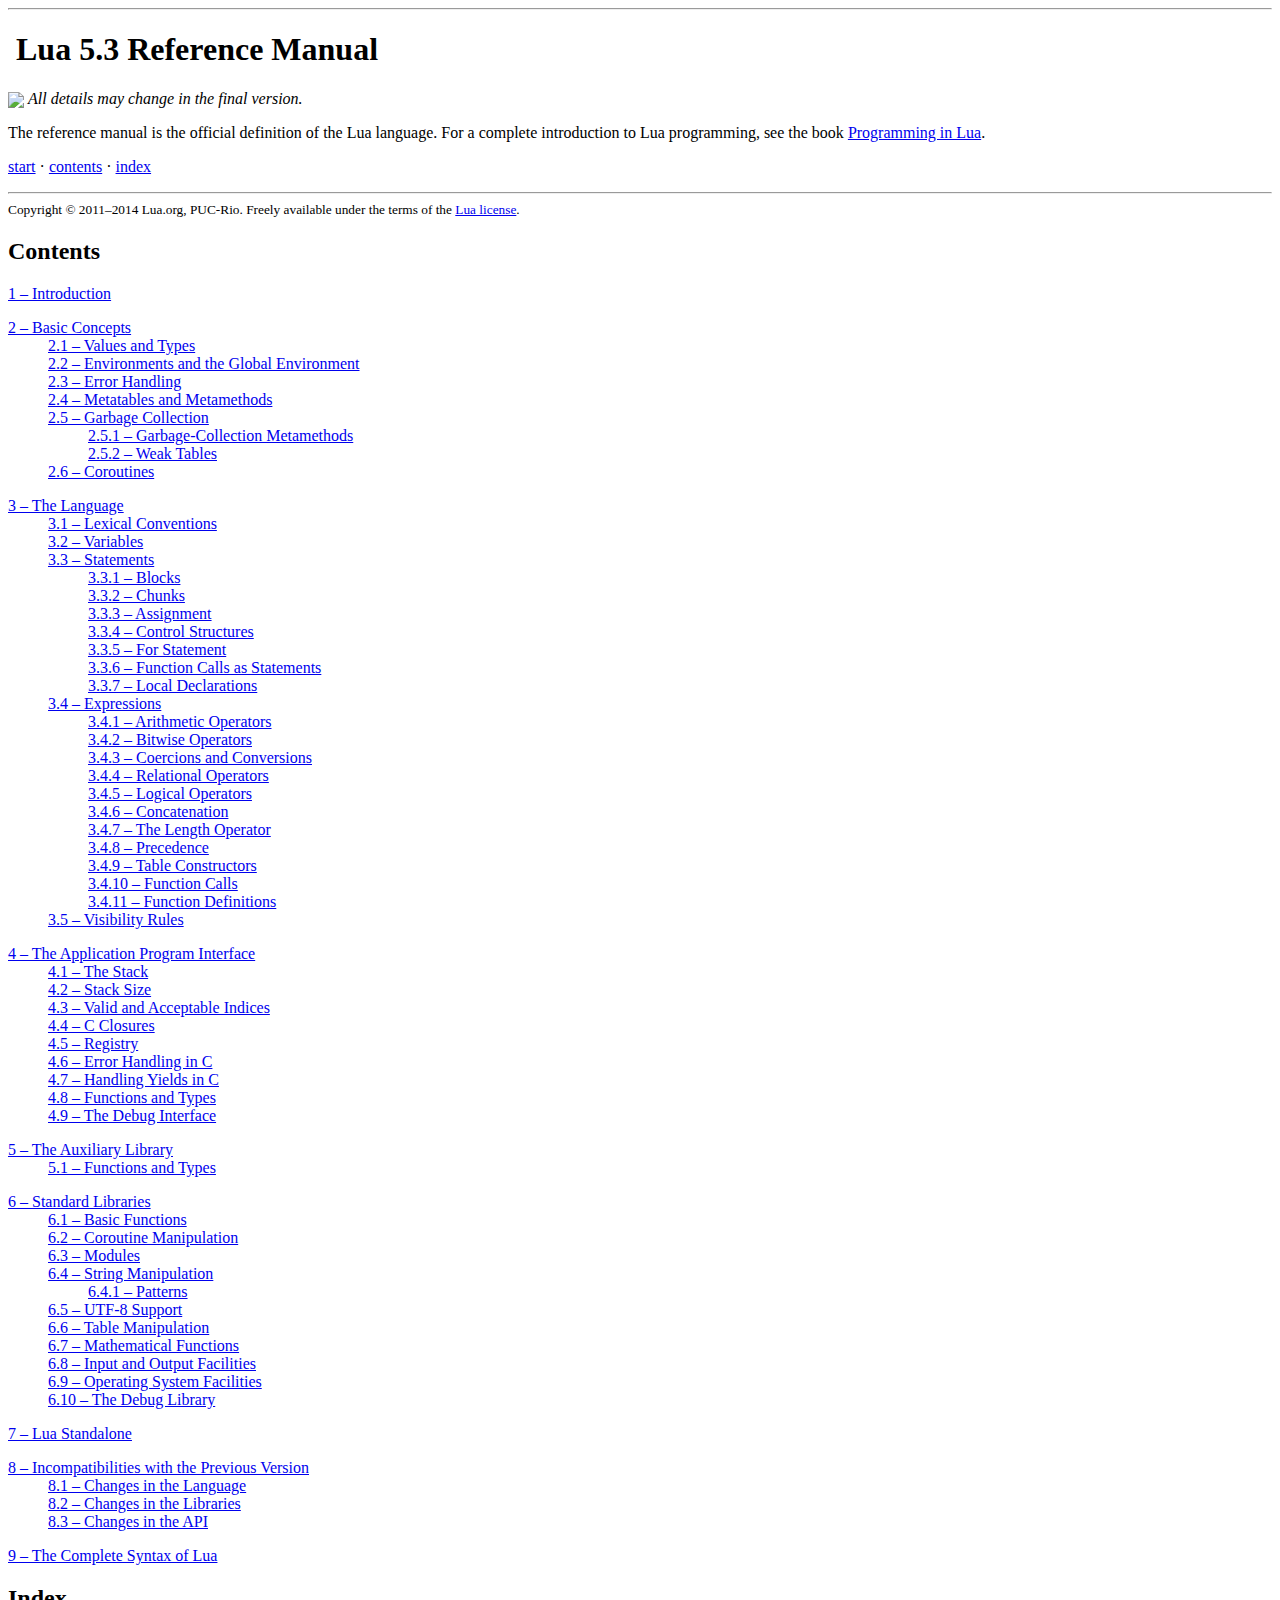
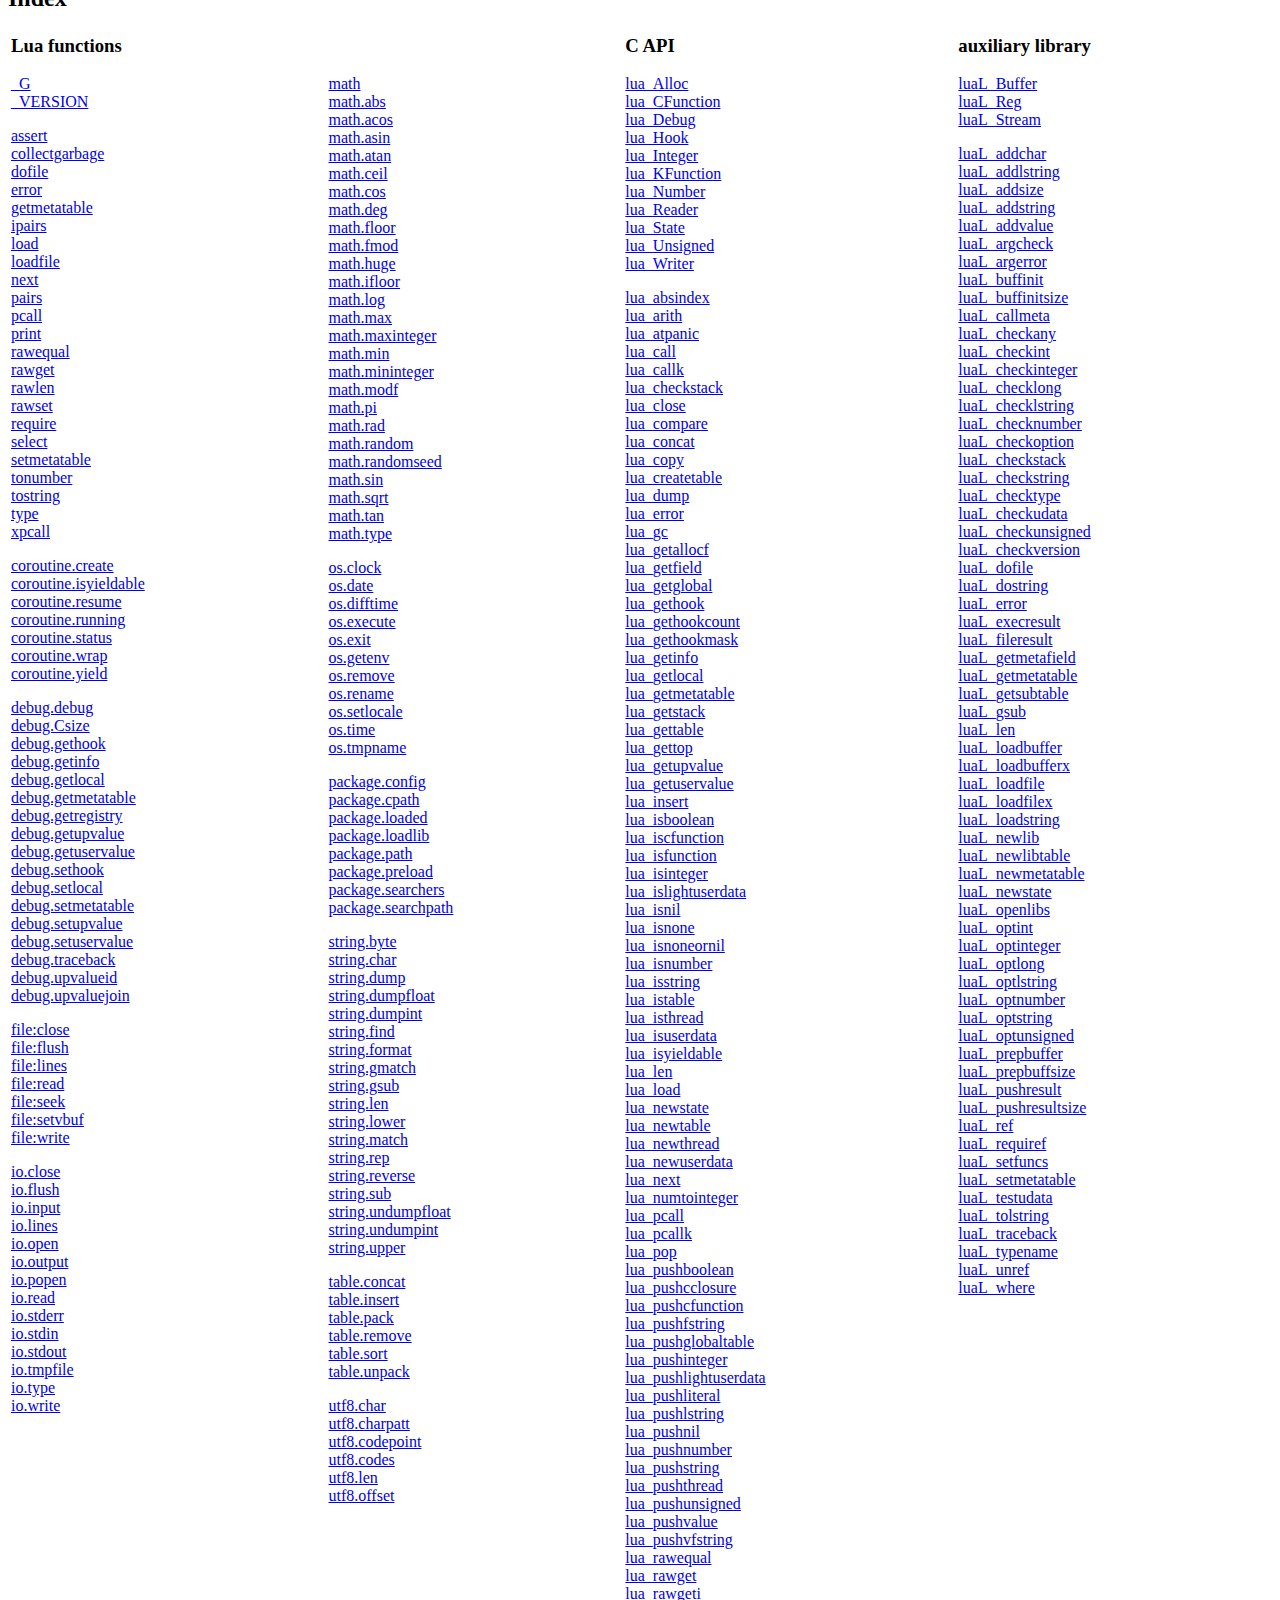
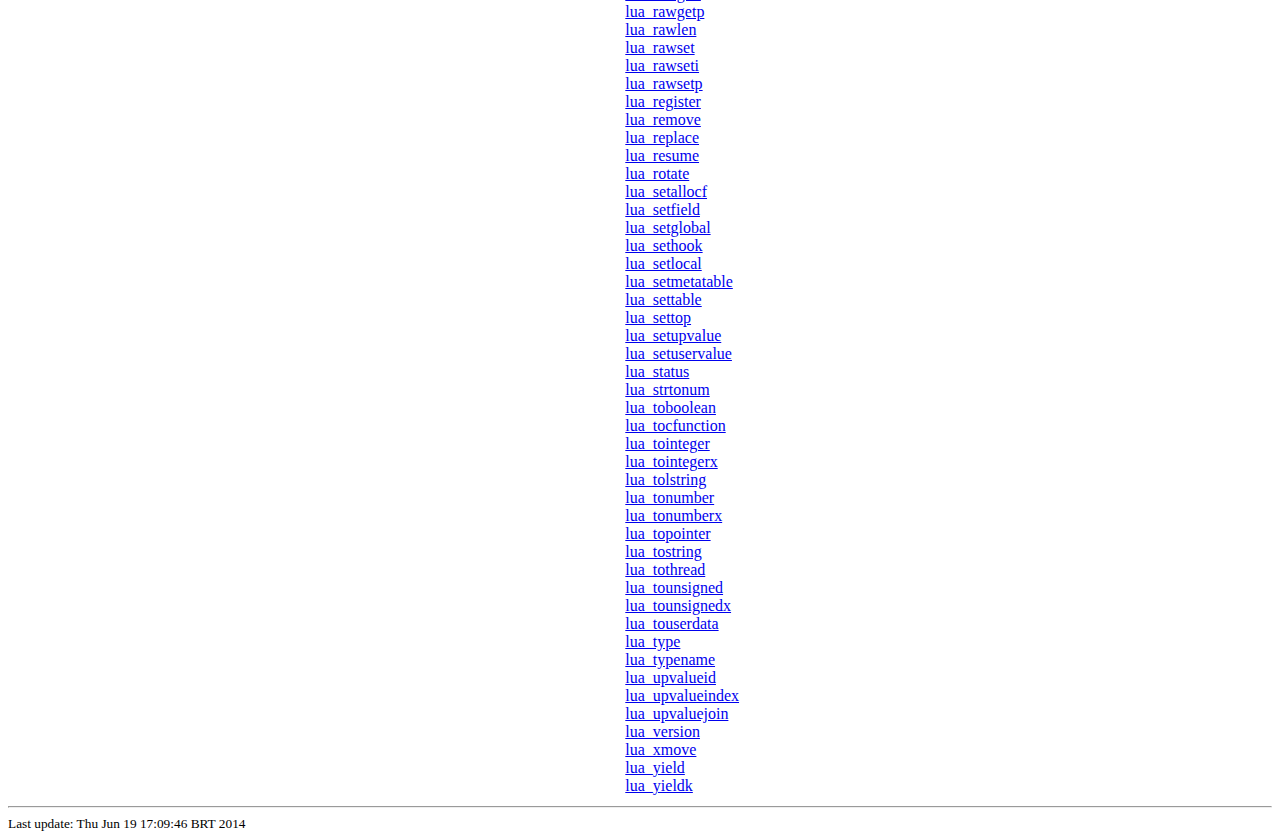
==== doc/contents.html @ 400866df "Import Lua 5.3.0-work3" ====
<!DOCTYPE HTML PUBLIC "-//W3C//DTD HTML 4.01 Transitional//EN">
<HTML>
<HEAD>
<TITLE>Lua 5.3 Reference Manual - contents</TITLE>
<LINK REL="stylesheet" TYPE="text/css" HREF="lua.css">
<META HTTP-EQUIV="content-type" CONTENT="text/html; charset=iso-8859-1">
<STYLE TYPE="text/css">
ul {
	list-style-type: none ;
	list-style-position: outside ;
}
</STYLE>
</HEAD>

<BODY>

<HR>
<H1>
<A HREF="http://www.lua.org/"><IMG SRC="logo.gif" ALT="" BORDER=0></A>
Lua 5.3 Reference Manual
</H1>

<P>
<IMG SRC="alert.png" ALIGN="absbottom">
<EM>All details may change in the final version.</EM>

<P>
The reference manual is the official definition of the Lua language.
For a complete introduction to Lua programming, see the book
<A HREF="http://www.lua.org/pil/">Programming in Lua</A>.

<P>
<A HREF="manual.html">start</A>
&middot;
<A HREF="#contents">contents</A>
&middot;
<A HREF="#index">index</A>
<HR>
<SMALL>
Copyright &copy; 2011&ndash;2014 Lua.org, PUC-Rio.
Freely available under the terms of the
<A HREF="http://www.lua.org/license.html">Lua license</A>.
</SMALL>

<H2><A NAME="contents">Contents</A></H2>
<UL style="padding: 0">
<LI><A HREF="manual.html">1 &ndash; Introduction</A>
<P>
<LI><A HREF="manual.html#2">2 &ndash; Basic Concepts</A>
<UL>
<LI><A HREF="manual.html#2.1">2.1 &ndash; Values and Types</A>
<LI><A HREF="manual.html#2.2">2.2 &ndash; Environments and the Global Environment</A>
<LI><A HREF="manual.html#2.3">2.3 &ndash; Error Handling</A>
<LI><A HREF="manual.html#2.4">2.4 &ndash; Metatables and Metamethods</A>
<LI><A HREF="manual.html#2.5">2.5 &ndash; Garbage Collection</A>
<UL>
<LI><A HREF="manual.html#2.5.1">2.5.1 &ndash; Garbage-Collection Metamethods</A>
<LI><A HREF="manual.html#2.5.2">2.5.2 &ndash; Weak Tables</A>
</UL>
<LI><A HREF="manual.html#2.6">2.6 &ndash; Coroutines</A>
</UL>
<P>
<LI><A HREF="manual.html#3">3 &ndash; The Language</A>
<UL>
<LI><A HREF="manual.html#3.1">3.1 &ndash; Lexical Conventions</A>
<LI><A HREF="manual.html#3.2">3.2 &ndash; Variables</A>
<LI><A HREF="manual.html#3.3">3.3 &ndash; Statements</A>
<UL>
<LI><A HREF="manual.html#3.3.1">3.3.1 &ndash; Blocks</A>
<LI><A HREF="manual.html#3.3.2">3.3.2 &ndash; Chunks</A>
<LI><A HREF="manual.html#3.3.3">3.3.3 &ndash; Assignment</A>
<LI><A HREF="manual.html#3.3.4">3.3.4 &ndash; Control Structures</A>
<LI><A HREF="manual.html#3.3.5">3.3.5 &ndash; For Statement</A>
<LI><A HREF="manual.html#3.3.6">3.3.6 &ndash; Function Calls as Statements</A>
<LI><A HREF="manual.html#3.3.7">3.3.7 &ndash; Local Declarations</A>
</UL>
<LI><A HREF="manual.html#3.4">3.4 &ndash; Expressions</A>
<UL>
<LI><A HREF="manual.html#3.4.1">3.4.1 &ndash; Arithmetic Operators</A>
<LI><A HREF="manual.html#3.4.2">3.4.2 &ndash; Bitwise Operators</A>
<LI><A HREF="manual.html#3.4.3">3.4.3 &ndash; Coercions and Conversions</A>
<LI><A HREF="manual.html#3.4.4">3.4.4 &ndash; Relational Operators</A>
<LI><A HREF="manual.html#3.4.5">3.4.5 &ndash; Logical Operators</A>
<LI><A HREF="manual.html#3.4.6">3.4.6 &ndash; Concatenation</A>
<LI><A HREF="manual.html#3.4.7">3.4.7 &ndash; The Length Operator</A>
<LI><A HREF="manual.html#3.4.8">3.4.8 &ndash; Precedence</A>
<LI><A HREF="manual.html#3.4.9">3.4.9 &ndash; Table Constructors</A>
<LI><A HREF="manual.html#3.4.10">3.4.10 &ndash; Function Calls</A>
<LI><A HREF="manual.html#3.4.11">3.4.11 &ndash; Function Definitions</A>
</UL>
<LI><A HREF="manual.html#3.5">3.5 &ndash; Visibility Rules</A>
</UL>
<P>
<LI><A HREF="manual.html#4">4 &ndash; The Application Program Interface</A>
<UL>
<LI><A HREF="manual.html#4.1">4.1 &ndash; The Stack</A>
<LI><A HREF="manual.html#4.2">4.2 &ndash; Stack Size</A>
<LI><A HREF="manual.html#4.3">4.3 &ndash; Valid and Acceptable Indices</A>
<LI><A HREF="manual.html#4.4">4.4 &ndash; C Closures</A>
<LI><A HREF="manual.html#4.5">4.5 &ndash; Registry</A>
<LI><A HREF="manual.html#4.6">4.6 &ndash; Error Handling in C</A>
<LI><A HREF="manual.html#4.7">4.7 &ndash; Handling Yields in C</A>
<LI><A HREF="manual.html#4.8">4.8 &ndash; Functions and Types</A>
<LI><A HREF="manual.html#4.9">4.9 &ndash; The Debug Interface</A>
</UL>
<P>
<LI><A HREF="manual.html#5">5 &ndash; The Auxiliary Library</A>
<UL>
<LI><A HREF="manual.html#5.1">5.1 &ndash; Functions and Types</A>
</UL>
<P>
<LI><A HREF="manual.html#6">6 &ndash; Standard Libraries</A>
<UL>
<LI><A HREF="manual.html#6.1">6.1 &ndash; Basic Functions</A>
<LI><A HREF="manual.html#6.2">6.2 &ndash; Coroutine Manipulation</A>
<LI><A HREF="manual.html#6.3">6.3 &ndash; Modules</A>
<LI><A HREF="manual.html#6.4">6.4 &ndash; String Manipulation</A>
<UL>
<LI><A HREF="manual.html#6.4.1">6.4.1 &ndash; Patterns</A>
</UL>
<LI><A HREF="manual.html#6.5">6.5 &ndash; UTF-8 Support</A>
<LI><A HREF="manual.html#6.6">6.6 &ndash; Table Manipulation</A>
<LI><A HREF="manual.html#6.7">6.7 &ndash; Mathematical Functions</A>
<LI><A HREF="manual.html#6.8">6.8 &ndash; Input and Output Facilities</A>
<LI><A HREF="manual.html#6.9">6.9 &ndash; Operating System Facilities</A>
<LI><A HREF="manual.html#6.10">6.10 &ndash; The Debug Library</A>
</UL>
<P>
<LI><A HREF="manual.html#7">7 &ndash; Lua Standalone</A>
<P>
<LI><A HREF="manual.html#8">8 &ndash; Incompatibilities with the Previous Version</A>
<UL>
<LI><A HREF="manual.html#8.1">8.1 &ndash; Changes in the Language</A>
<LI><A HREF="manual.html#8.2">8.2 &ndash; Changes in the Libraries</A>
<LI><A HREF="manual.html#8.3">8.3 &ndash; Changes in the API</A>
</UL>
<P>
<LI><A HREF="manual.html#9">9 &ndash; The Complete Syntax of Lua</A>
</UL>

<H2><A NAME="index">Index</A></H2>
<TABLE WIDTH="100%">
<TR VALIGN="top">
<TD>
<H3><A NAME="functions">Lua functions</A></H3>
<P>
<A HREF="manual.html#pdf-_G">_G</A><BR>
<A HREF="manual.html#pdf-_VERSION">_VERSION</A><BR>

<P>
<A HREF="manual.html#pdf-assert">assert</A><BR>
<A HREF="manual.html#pdf-collectgarbage">collectgarbage</A><BR>
<A HREF="manual.html#pdf-dofile">dofile</A><BR>
<A HREF="manual.html#pdf-error">error</A><BR>
<A HREF="manual.html#pdf-getmetatable">getmetatable</A><BR>
<A HREF="manual.html#pdf-ipairs">ipairs</A><BR>
<A HREF="manual.html#pdf-load">load</A><BR>
<A HREF="manual.html#pdf-loadfile">loadfile</A><BR>
<A HREF="manual.html#pdf-next">next</A><BR>
<A HREF="manual.html#pdf-pairs">pairs</A><BR>
<A HREF="manual.html#pdf-pcall">pcall</A><BR>
<A HREF="manual.html#pdf-print">print</A><BR>
<A HREF="manual.html#pdf-rawequal">rawequal</A><BR>
<A HREF="manual.html#pdf-rawget">rawget</A><BR>
<A HREF="manual.html#pdf-rawlen">rawlen</A><BR>
<A HREF="manual.html#pdf-rawset">rawset</A><BR>
<A HREF="manual.html#pdf-require">require</A><BR>
<A HREF="manual.html#pdf-select">select</A><BR>
<A HREF="manual.html#pdf-setmetatable">setmetatable</A><BR>
<A HREF="manual.html#pdf-tonumber">tonumber</A><BR>
<A HREF="manual.html#pdf-tostring">tostring</A><BR>
<A HREF="manual.html#pdf-type">type</A><BR>
<A HREF="manual.html#pdf-xpcall">xpcall</A><BR>

<P>
<A HREF="manual.html#pdf-coroutine.create">coroutine.create</A><BR>
<A HREF="manual.html#pdf-coroutine.isyieldable">coroutine.isyieldable</A><BR>
<A HREF="manual.html#pdf-coroutine.resume">coroutine.resume</A><BR>
<A HREF="manual.html#pdf-coroutine.running">coroutine.running</A><BR>
<A HREF="manual.html#pdf-coroutine.status">coroutine.status</A><BR>
<A HREF="manual.html#pdf-coroutine.wrap">coroutine.wrap</A><BR>
<A HREF="manual.html#pdf-coroutine.yield">coroutine.yield</A><BR>

<P>
<A HREF="manual.html#pdf-debug.debug">debug.debug</A><BR>
<A HREF="manual.html#pdf-debug.Csize">debug.Csize</A><BR>
<A HREF="manual.html#pdf-debug.gethook">debug.gethook</A><BR>
<A HREF="manual.html#pdf-debug.getinfo">debug.getinfo</A><BR>
<A HREF="manual.html#pdf-debug.getlocal">debug.getlocal</A><BR>
<A HREF="manual.html#pdf-debug.getmetatable">debug.getmetatable</A><BR>
<A HREF="manual.html#pdf-debug.getregistry">debug.getregistry</A><BR>
<A HREF="manual.html#pdf-debug.getupvalue">debug.getupvalue</A><BR>
<A HREF="manual.html#pdf-debug.getuservalue">debug.getuservalue</A><BR>
<A HREF="manual.html#pdf-debug.sethook">debug.sethook</A><BR>
<A HREF="manual.html#pdf-debug.setlocal">debug.setlocal</A><BR>
<A HREF="manual.html#pdf-debug.setmetatable">debug.setmetatable</A><BR>
<A HREF="manual.html#pdf-debug.setupvalue">debug.setupvalue</A><BR>
<A HREF="manual.html#pdf-debug.setuservalue">debug.setuservalue</A><BR>
<A HREF="manual.html#pdf-debug.traceback">debug.traceback</A><BR>
<A HREF="manual.html#pdf-debug.upvalueid">debug.upvalueid</A><BR>
<A HREF="manual.html#pdf-debug.upvaluejoin">debug.upvaluejoin</A><BR>

<P>
<A HREF="manual.html#pdf-file:close">file:close</A><BR>
<A HREF="manual.html#pdf-file:flush">file:flush</A><BR>
<A HREF="manual.html#pdf-file:lines">file:lines</A><BR>
<A HREF="manual.html#pdf-file:read">file:read</A><BR>
<A HREF="manual.html#pdf-file:seek">file:seek</A><BR>
<A HREF="manual.html#pdf-file:setvbuf">file:setvbuf</A><BR>
<A HREF="manual.html#pdf-file:write">file:write</A><BR>

<P>
<A HREF="manual.html#pdf-io.close">io.close</A><BR>
<A HREF="manual.html#pdf-io.flush">io.flush</A><BR>
<A HREF="manual.html#pdf-io.input">io.input</A><BR>
<A HREF="manual.html#pdf-io.lines">io.lines</A><BR>
<A HREF="manual.html#pdf-io.open">io.open</A><BR>
<A HREF="manual.html#pdf-io.output">io.output</A><BR>
<A HREF="manual.html#pdf-io.popen">io.popen</A><BR>
<A HREF="manual.html#pdf-io.read">io.read</A><BR>
<A HREF="manual.html#pdf-io.stderr">io.stderr</A><BR>
<A HREF="manual.html#pdf-io.stdin">io.stdin</A><BR>
<A HREF="manual.html#pdf-io.stdout">io.stdout</A><BR>
<A HREF="manual.html#pdf-io.tmpfile">io.tmpfile</A><BR>
<A HREF="manual.html#pdf-io.type">io.type</A><BR>
<A HREF="manual.html#pdf-io.write">io.write</A><BR>

</TD>
<TD>
<H3>&nbsp;</H3>
<P>
<A HREF="manual.html#pdf-math">math</A><BR>
<A HREF="manual.html#pdf-math.abs">math.abs</A><BR>
<A HREF="manual.html#pdf-math.acos">math.acos</A><BR>
<A HREF="manual.html#pdf-math.asin">math.asin</A><BR>
<A HREF="manual.html#pdf-math.atan">math.atan</A><BR>
<A HREF="manual.html#pdf-math.ceil">math.ceil</A><BR>
<A HREF="manual.html#pdf-math.cos">math.cos</A><BR>
<A HREF="manual.html#pdf-math.deg">math.deg</A><BR>
<A HREF="manual.html#pdf-math.floor">math.floor</A><BR>
<A HREF="manual.html#pdf-math.fmod">math.fmod</A><BR>
<A HREF="manual.html#pdf-math.huge">math.huge</A><BR>
<A HREF="manual.html#pdf-math.ifloor">math.ifloor</A><BR>
<A HREF="manual.html#pdf-math.log">math.log</A><BR>
<A HREF="manual.html#pdf-math.max">math.max</A><BR>
<A HREF="manual.html#pdf-math.maxinteger">math.maxinteger</A><BR>
<A HREF="manual.html#pdf-math.min">math.min</A><BR>
<A HREF="manual.html#pdf-math.mininteger">math.mininteger</A><BR>
<A HREF="manual.html#pdf-math.modf">math.modf</A><BR>
<A HREF="manual.html#pdf-math.pi">math.pi</A><BR>
<A HREF="manual.html#pdf-math.rad">math.rad</A><BR>
<A HREF="manual.html#pdf-math.random">math.random</A><BR>
<A HREF="manual.html#pdf-math.randomseed">math.randomseed</A><BR>
<A HREF="manual.html#pdf-math.sin">math.sin</A><BR>
<A HREF="manual.html#pdf-math.sqrt">math.sqrt</A><BR>
<A HREF="manual.html#pdf-math.tan">math.tan</A><BR>
<A HREF="manual.html#pdf-math.type">math.type</A><BR>

<P>
<A HREF="manual.html#pdf-os.clock">os.clock</A><BR>
<A HREF="manual.html#pdf-os.date">os.date</A><BR>
<A HREF="manual.html#pdf-os.difftime">os.difftime</A><BR>
<A HREF="manual.html#pdf-os.execute">os.execute</A><BR>
<A HREF="manual.html#pdf-os.exit">os.exit</A><BR>
<A HREF="manual.html#pdf-os.getenv">os.getenv</A><BR>
<A HREF="manual.html#pdf-os.remove">os.remove</A><BR>
<A HREF="manual.html#pdf-os.rename">os.rename</A><BR>
<A HREF="manual.html#pdf-os.setlocale">os.setlocale</A><BR>
<A HREF="manual.html#pdf-os.time">os.time</A><BR>
<A HREF="manual.html#pdf-os.tmpname">os.tmpname</A><BR>

<P>
<A HREF="manual.html#pdf-package.config">package.config</A><BR>
<A HREF="manual.html#pdf-package.cpath">package.cpath</A><BR>
<A HREF="manual.html#pdf-package.loaded">package.loaded</A><BR>
<A HREF="manual.html#pdf-package.loadlib">package.loadlib</A><BR>
<A HREF="manual.html#pdf-package.path">package.path</A><BR>
<A HREF="manual.html#pdf-package.preload">package.preload</A><BR>
<A HREF="manual.html#pdf-package.searchers">package.searchers</A><BR>
<A HREF="manual.html#pdf-package.searchpath">package.searchpath</A><BR>

<P>
<A HREF="manual.html#pdf-string.byte">string.byte</A><BR>
<A HREF="manual.html#pdf-string.char">string.char</A><BR>
<A HREF="manual.html#pdf-string.dump">string.dump</A><BR>
<A HREF="manual.html#pdf-string.dumpfloat">string.dumpfloat</A><BR>
<A HREF="manual.html#pdf-string.dumpint">string.dumpint</A><BR>
<A HREF="manual.html#pdf-string.find">string.find</A><BR>
<A HREF="manual.html#pdf-string.format">string.format</A><BR>
<A HREF="manual.html#pdf-string.gmatch">string.gmatch</A><BR>
<A HREF="manual.html#pdf-string.gsub">string.gsub</A><BR>
<A HREF="manual.html#pdf-string.len">string.len</A><BR>
<A HREF="manual.html#pdf-string.lower">string.lower</A><BR>
<A HREF="manual.html#pdf-string.match">string.match</A><BR>
<A HREF="manual.html#pdf-string.rep">string.rep</A><BR>
<A HREF="manual.html#pdf-string.reverse">string.reverse</A><BR>
<A HREF="manual.html#pdf-string.sub">string.sub</A><BR>
<A HREF="manual.html#pdf-string.undumpfloat">string.undumpfloat</A><BR>
<A HREF="manual.html#pdf-string.undumpint">string.undumpint</A><BR>
<A HREF="manual.html#pdf-string.upper">string.upper</A><BR>

<P>
<A HREF="manual.html#pdf-table.concat">table.concat</A><BR>
<A HREF="manual.html#pdf-table.insert">table.insert</A><BR>
<A HREF="manual.html#pdf-table.pack">table.pack</A><BR>
<A HREF="manual.html#pdf-table.remove">table.remove</A><BR>
<A HREF="manual.html#pdf-table.sort">table.sort</A><BR>
<A HREF="manual.html#pdf-table.unpack">table.unpack</A><BR>

<P>
<A HREF="manual.html#pdf-utf8.char">utf8.char</A><BR>
<A HREF="manual.html#pdf-utf8.charpatt">utf8.charpatt</A><BR>
<A HREF="manual.html#pdf-utf8.codepoint">utf8.codepoint</A><BR>
<A HREF="manual.html#pdf-utf8.codes">utf8.codes</A><BR>
<A HREF="manual.html#pdf-utf8.len">utf8.len</A><BR>
<A HREF="manual.html#pdf-utf8.offset">utf8.offset</A><BR>

</TD>
<TD>
<H3>C API</H3>
<P>
<A HREF="manual.html#lua_Alloc">lua_Alloc</A><BR>
<A HREF="manual.html#lua_CFunction">lua_CFunction</A><BR>
<A HREF="manual.html#lua_Debug">lua_Debug</A><BR>
<A HREF="manual.html#lua_Hook">lua_Hook</A><BR>
<A HREF="manual.html#lua_Integer">lua_Integer</A><BR>
<A HREF="manual.html#lua_KFunction">lua_KFunction</A><BR>
<A HREF="manual.html#lua_Number">lua_Number</A><BR>
<A HREF="manual.html#lua_Reader">lua_Reader</A><BR>
<A HREF="manual.html#lua_State">lua_State</A><BR>
<A HREF="manual.html#lua_Unsigned">lua_Unsigned</A><BR>
<A HREF="manual.html#lua_Writer">lua_Writer</A><BR>

<P>
<A HREF="manual.html#lua_absindex">lua_absindex</A><BR>
<A HREF="manual.html#lua_arith">lua_arith</A><BR>
<A HREF="manual.html#lua_atpanic">lua_atpanic</A><BR>
<A HREF="manual.html#lua_call">lua_call</A><BR>
<A HREF="manual.html#lua_callk">lua_callk</A><BR>
<A HREF="manual.html#lua_checkstack">lua_checkstack</A><BR>
<A HREF="manual.html#lua_close">lua_close</A><BR>
<A HREF="manual.html#lua_compare">lua_compare</A><BR>
<A HREF="manual.html#lua_concat">lua_concat</A><BR>
<A HREF="manual.html#lua_copy">lua_copy</A><BR>
<A HREF="manual.html#lua_createtable">lua_createtable</A><BR>
<A HREF="manual.html#lua_dump">lua_dump</A><BR>
<A HREF="manual.html#lua_error">lua_error</A><BR>
<A HREF="manual.html#lua_gc">lua_gc</A><BR>
<A HREF="manual.html#lua_getallocf">lua_getallocf</A><BR>
<A HREF="manual.html#lua_getfield">lua_getfield</A><BR>
<A HREF="manual.html#lua_getglobal">lua_getglobal</A><BR>
<A HREF="manual.html#lua_gethook">lua_gethook</A><BR>
<A HREF="manual.html#lua_gethookcount">lua_gethookcount</A><BR>
<A HREF="manual.html#lua_gethookmask">lua_gethookmask</A><BR>
<A HREF="manual.html#lua_getinfo">lua_getinfo</A><BR>
<A HREF="manual.html#lua_getlocal">lua_getlocal</A><BR>
<A HREF="manual.html#lua_getmetatable">lua_getmetatable</A><BR>
<A HREF="manual.html#lua_getstack">lua_getstack</A><BR>
<A HREF="manual.html#lua_gettable">lua_gettable</A><BR>
<A HREF="manual.html#lua_gettop">lua_gettop</A><BR>
<A HREF="manual.html#lua_getupvalue">lua_getupvalue</A><BR>
<A HREF="manual.html#lua_getuservalue">lua_getuservalue</A><BR>
<A HREF="manual.html#lua_insert">lua_insert</A><BR>
<A HREF="manual.html#lua_isboolean">lua_isboolean</A><BR>
<A HREF="manual.html#lua_iscfunction">lua_iscfunction</A><BR>
<A HREF="manual.html#lua_isfunction">lua_isfunction</A><BR>
<A HREF="manual.html#lua_isinteger">lua_isinteger</A><BR>
<A HREF="manual.html#lua_islightuserdata">lua_islightuserdata</A><BR>
<A HREF="manual.html#lua_isnil">lua_isnil</A><BR>
<A HREF="manual.html#lua_isnone">lua_isnone</A><BR>
<A HREF="manual.html#lua_isnoneornil">lua_isnoneornil</A><BR>
<A HREF="manual.html#lua_isnumber">lua_isnumber</A><BR>
<A HREF="manual.html#lua_isstring">lua_isstring</A><BR>
<A HREF="manual.html#lua_istable">lua_istable</A><BR>
<A HREF="manual.html#lua_isthread">lua_isthread</A><BR>
<A HREF="manual.html#lua_isuserdata">lua_isuserdata</A><BR>
<A HREF="manual.html#lua_isyieldable">lua_isyieldable</A><BR>
<A HREF="manual.html#lua_len">lua_len</A><BR>
<A HREF="manual.html#lua_load">lua_load</A><BR>
<A HREF="manual.html#lua_newstate">lua_newstate</A><BR>
<A HREF="manual.html#lua_newtable">lua_newtable</A><BR>
<A HREF="manual.html#lua_newthread">lua_newthread</A><BR>
<A HREF="manual.html#lua_newuserdata">lua_newuserdata</A><BR>
<A HREF="manual.html#lua_next">lua_next</A><BR>
<A HREF="manual.html#lua_numtointeger">lua_numtointeger</A><BR>
<A HREF="manual.html#lua_pcall">lua_pcall</A><BR>
<A HREF="manual.html#lua_pcallk">lua_pcallk</A><BR>
<A HREF="manual.html#lua_pop">lua_pop</A><BR>
<A HREF="manual.html#lua_pushboolean">lua_pushboolean</A><BR>
<A HREF="manual.html#lua_pushcclosure">lua_pushcclosure</A><BR>
<A HREF="manual.html#lua_pushcfunction">lua_pushcfunction</A><BR>
<A HREF="manual.html#lua_pushfstring">lua_pushfstring</A><BR>
<A HREF="manual.html#lua_pushglobaltable">lua_pushglobaltable</A><BR>
<A HREF="manual.html#lua_pushinteger">lua_pushinteger</A><BR>
<A HREF="manual.html#lua_pushlightuserdata">lua_pushlightuserdata</A><BR>
<A HREF="manual.html#lua_pushliteral">lua_pushliteral</A><BR>
<A HREF="manual.html#lua_pushlstring">lua_pushlstring</A><BR>
<A HREF="manual.html#lua_pushnil">lua_pushnil</A><BR>
<A HREF="manual.html#lua_pushnumber">lua_pushnumber</A><BR>
<A HREF="manual.html#lua_pushstring">lua_pushstring</A><BR>
<A HREF="manual.html#lua_pushthread">lua_pushthread</A><BR>
<A HREF="manual.html#lua_pushunsigned">lua_pushunsigned</A><BR>
<A HREF="manual.html#lua_pushvalue">lua_pushvalue</A><BR>
<A HREF="manual.html#lua_pushvfstring">lua_pushvfstring</A><BR>
<A HREF="manual.html#lua_rawequal">lua_rawequal</A><BR>
<A HREF="manual.html#lua_rawget">lua_rawget</A><BR>
<A HREF="manual.html#lua_rawgeti">lua_rawgeti</A><BR>
<A HREF="manual.html#lua_rawgetp">lua_rawgetp</A><BR>
<A HREF="manual.html#lua_rawlen">lua_rawlen</A><BR>
<A HREF="manual.html#lua_rawset">lua_rawset</A><BR>
<A HREF="manual.html#lua_rawseti">lua_rawseti</A><BR>
<A HREF="manual.html#lua_rawsetp">lua_rawsetp</A><BR>
<A HREF="manual.html#lua_register">lua_register</A><BR>
<A HREF="manual.html#lua_remove">lua_remove</A><BR>
<A HREF="manual.html#lua_replace">lua_replace</A><BR>
<A HREF="manual.html#lua_resume">lua_resume</A><BR>
<A HREF="manual.html#lua_rotate">lua_rotate</A><BR>
<A HREF="manual.html#lua_setallocf">lua_setallocf</A><BR>
<A HREF="manual.html#lua_setfield">lua_setfield</A><BR>
<A HREF="manual.html#lua_setglobal">lua_setglobal</A><BR>
<A HREF="manual.html#lua_sethook">lua_sethook</A><BR>
<A HREF="manual.html#lua_setlocal">lua_setlocal</A><BR>
<A HREF="manual.html#lua_setmetatable">lua_setmetatable</A><BR>
<A HREF="manual.html#lua_settable">lua_settable</A><BR>
<A HREF="manual.html#lua_settop">lua_settop</A><BR>
<A HREF="manual.html#lua_setupvalue">lua_setupvalue</A><BR>
<A HREF="manual.html#lua_setuservalue">lua_setuservalue</A><BR>
<A HREF="manual.html#lua_status">lua_status</A><BR>
<A HREF="manual.html#lua_strtonum">lua_strtonum</A><BR>
<A HREF="manual.html#lua_toboolean">lua_toboolean</A><BR>
<A HREF="manual.html#lua_tocfunction">lua_tocfunction</A><BR>
<A HREF="manual.html#lua_tointeger">lua_tointeger</A><BR>
<A HREF="manual.html#lua_tointegerx">lua_tointegerx</A><BR>
<A HREF="manual.html#lua_tolstring">lua_tolstring</A><BR>
<A HREF="manual.html#lua_tonumber">lua_tonumber</A><BR>
<A HREF="manual.html#lua_tonumberx">lua_tonumberx</A><BR>
<A HREF="manual.html#lua_topointer">lua_topointer</A><BR>
<A HREF="manual.html#lua_tostring">lua_tostring</A><BR>
<A HREF="manual.html#lua_tothread">lua_tothread</A><BR>
<A HREF="manual.html#lua_tounsigned">lua_tounsigned</A><BR>
<A HREF="manual.html#lua_tounsignedx">lua_tounsignedx</A><BR>
<A HREF="manual.html#lua_touserdata">lua_touserdata</A><BR>
<A HREF="manual.html#lua_type">lua_type</A><BR>
<A HREF="manual.html#lua_typename">lua_typename</A><BR>
<A HREF="manual.html#lua_upvalueid">lua_upvalueid</A><BR>
<A HREF="manual.html#lua_upvalueindex">lua_upvalueindex</A><BR>
<A HREF="manual.html#lua_upvaluejoin">lua_upvaluejoin</A><BR>
<A HREF="manual.html#lua_version">lua_version</A><BR>
<A HREF="manual.html#lua_xmove">lua_xmove</A><BR>
<A HREF="manual.html#lua_yield">lua_yield</A><BR>
<A HREF="manual.html#lua_yieldk">lua_yieldk</A><BR>

</TD>
<TD>
<H3>auxiliary library</H3>
<P>
<A HREF="manual.html#luaL_Buffer">luaL_Buffer</A><BR>
<A HREF="manual.html#luaL_Reg">luaL_Reg</A><BR>
<A HREF="manual.html#luaL_Stream">luaL_Stream</A><BR>

<P>
<A HREF="manual.html#luaL_addchar">luaL_addchar</A><BR>
<A HREF="manual.html#luaL_addlstring">luaL_addlstring</A><BR>
<A HREF="manual.html#luaL_addsize">luaL_addsize</A><BR>
<A HREF="manual.html#luaL_addstring">luaL_addstring</A><BR>
<A HREF="manual.html#luaL_addvalue">luaL_addvalue</A><BR>
<A HREF="manual.html#luaL_argcheck">luaL_argcheck</A><BR>
<A HREF="manual.html#luaL_argerror">luaL_argerror</A><BR>
<A HREF="manual.html#luaL_buffinit">luaL_buffinit</A><BR>
<A HREF="manual.html#luaL_buffinitsize">luaL_buffinitsize</A><BR>
<A HREF="manual.html#luaL_callmeta">luaL_callmeta</A><BR>
<A HREF="manual.html#luaL_checkany">luaL_checkany</A><BR>
<A HREF="manual.html#luaL_checkint">luaL_checkint</A><BR>
<A HREF="manual.html#luaL_checkinteger">luaL_checkinteger</A><BR>
<A HREF="manual.html#luaL_checklong">luaL_checklong</A><BR>
<A HREF="manual.html#luaL_checklstring">luaL_checklstring</A><BR>
<A HREF="manual.html#luaL_checknumber">luaL_checknumber</A><BR>
<A HREF="manual.html#luaL_checkoption">luaL_checkoption</A><BR>
<A HREF="manual.html#luaL_checkstack">luaL_checkstack</A><BR>
<A HREF="manual.html#luaL_checkstring">luaL_checkstring</A><BR>
<A HREF="manual.html#luaL_checktype">luaL_checktype</A><BR>
<A HREF="manual.html#luaL_checkudata">luaL_checkudata</A><BR>
<A HREF="manual.html#luaL_checkunsigned">luaL_checkunsigned</A><BR>
<A HREF="manual.html#luaL_checkversion">luaL_checkversion</A><BR>
<A HREF="manual.html#luaL_dofile">luaL_dofile</A><BR>
<A HREF="manual.html#luaL_dostring">luaL_dostring</A><BR>
<A HREF="manual.html#luaL_error">luaL_error</A><BR>
<A HREF="manual.html#luaL_execresult">luaL_execresult</A><BR>
<A HREF="manual.html#luaL_fileresult">luaL_fileresult</A><BR>
<A HREF="manual.html#luaL_getmetafield">luaL_getmetafield</A><BR>
<A HREF="manual.html#luaL_getmetatable">luaL_getmetatable</A><BR>
<A HREF="manual.html#luaL_getsubtable">luaL_getsubtable</A><BR>
<A HREF="manual.html#luaL_gsub">luaL_gsub</A><BR>
<A HREF="manual.html#luaL_len">luaL_len</A><BR>
<A HREF="manual.html#luaL_loadbuffer">luaL_loadbuffer</A><BR>
<A HREF="manual.html#luaL_loadbufferx">luaL_loadbufferx</A><BR>
<A HREF="manual.html#luaL_loadfile">luaL_loadfile</A><BR>
<A HREF="manual.html#luaL_loadfilex">luaL_loadfilex</A><BR>
<A HREF="manual.html#luaL_loadstring">luaL_loadstring</A><BR>
<A HREF="manual.html#luaL_newlib">luaL_newlib</A><BR>
<A HREF="manual.html#luaL_newlibtable">luaL_newlibtable</A><BR>
<A HREF="manual.html#luaL_newmetatable">luaL_newmetatable</A><BR>
<A HREF="manual.html#luaL_newstate">luaL_newstate</A><BR>
<A HREF="manual.html#luaL_openlibs">luaL_openlibs</A><BR>
<A HREF="manual.html#luaL_optint">luaL_optint</A><BR>
<A HREF="manual.html#luaL_optinteger">luaL_optinteger</A><BR>
<A HREF="manual.html#luaL_optlong">luaL_optlong</A><BR>
<A HREF="manual.html#luaL_optlstring">luaL_optlstring</A><BR>
<A HREF="manual.html#luaL_optnumber">luaL_optnumber</A><BR>
<A HREF="manual.html#luaL_optstring">luaL_optstring</A><BR>
<A HREF="manual.html#luaL_optunsigned">luaL_optunsigned</A><BR>
<A HREF="manual.html#luaL_prepbuffer">luaL_prepbuffer</A><BR>
<A HREF="manual.html#luaL_prepbuffsize">luaL_prepbuffsize</A><BR>
<A HREF="manual.html#luaL_pushresult">luaL_pushresult</A><BR>
<A HREF="manual.html#luaL_pushresultsize">luaL_pushresultsize</A><BR>
<A HREF="manual.html#luaL_ref">luaL_ref</A><BR>
<A HREF="manual.html#luaL_requiref">luaL_requiref</A><BR>
<A HREF="manual.html#luaL_setfuncs">luaL_setfuncs</A><BR>
<A HREF="manual.html#luaL_setmetatable">luaL_setmetatable</A><BR>
<A HREF="manual.html#luaL_testudata">luaL_testudata</A><BR>
<A HREF="manual.html#luaL_tolstring">luaL_tolstring</A><BR>
<A HREF="manual.html#luaL_traceback">luaL_traceback</A><BR>
<A HREF="manual.html#luaL_typename">luaL_typename</A><BR>
<A HREF="manual.html#luaL_unref">luaL_unref</A><BR>
<A HREF="manual.html#luaL_where">luaL_where</A><BR>

</TD>
</TR>
</TABLE>

<HR>
<SMALL CLASS="footer">
Last update:
Thu Jun 19 17:09:46 BRT 2014
</SMALL>
<!--
Last change: updated for Lua 5.3.0 (work3)
-->

</BODY>
</HTML>
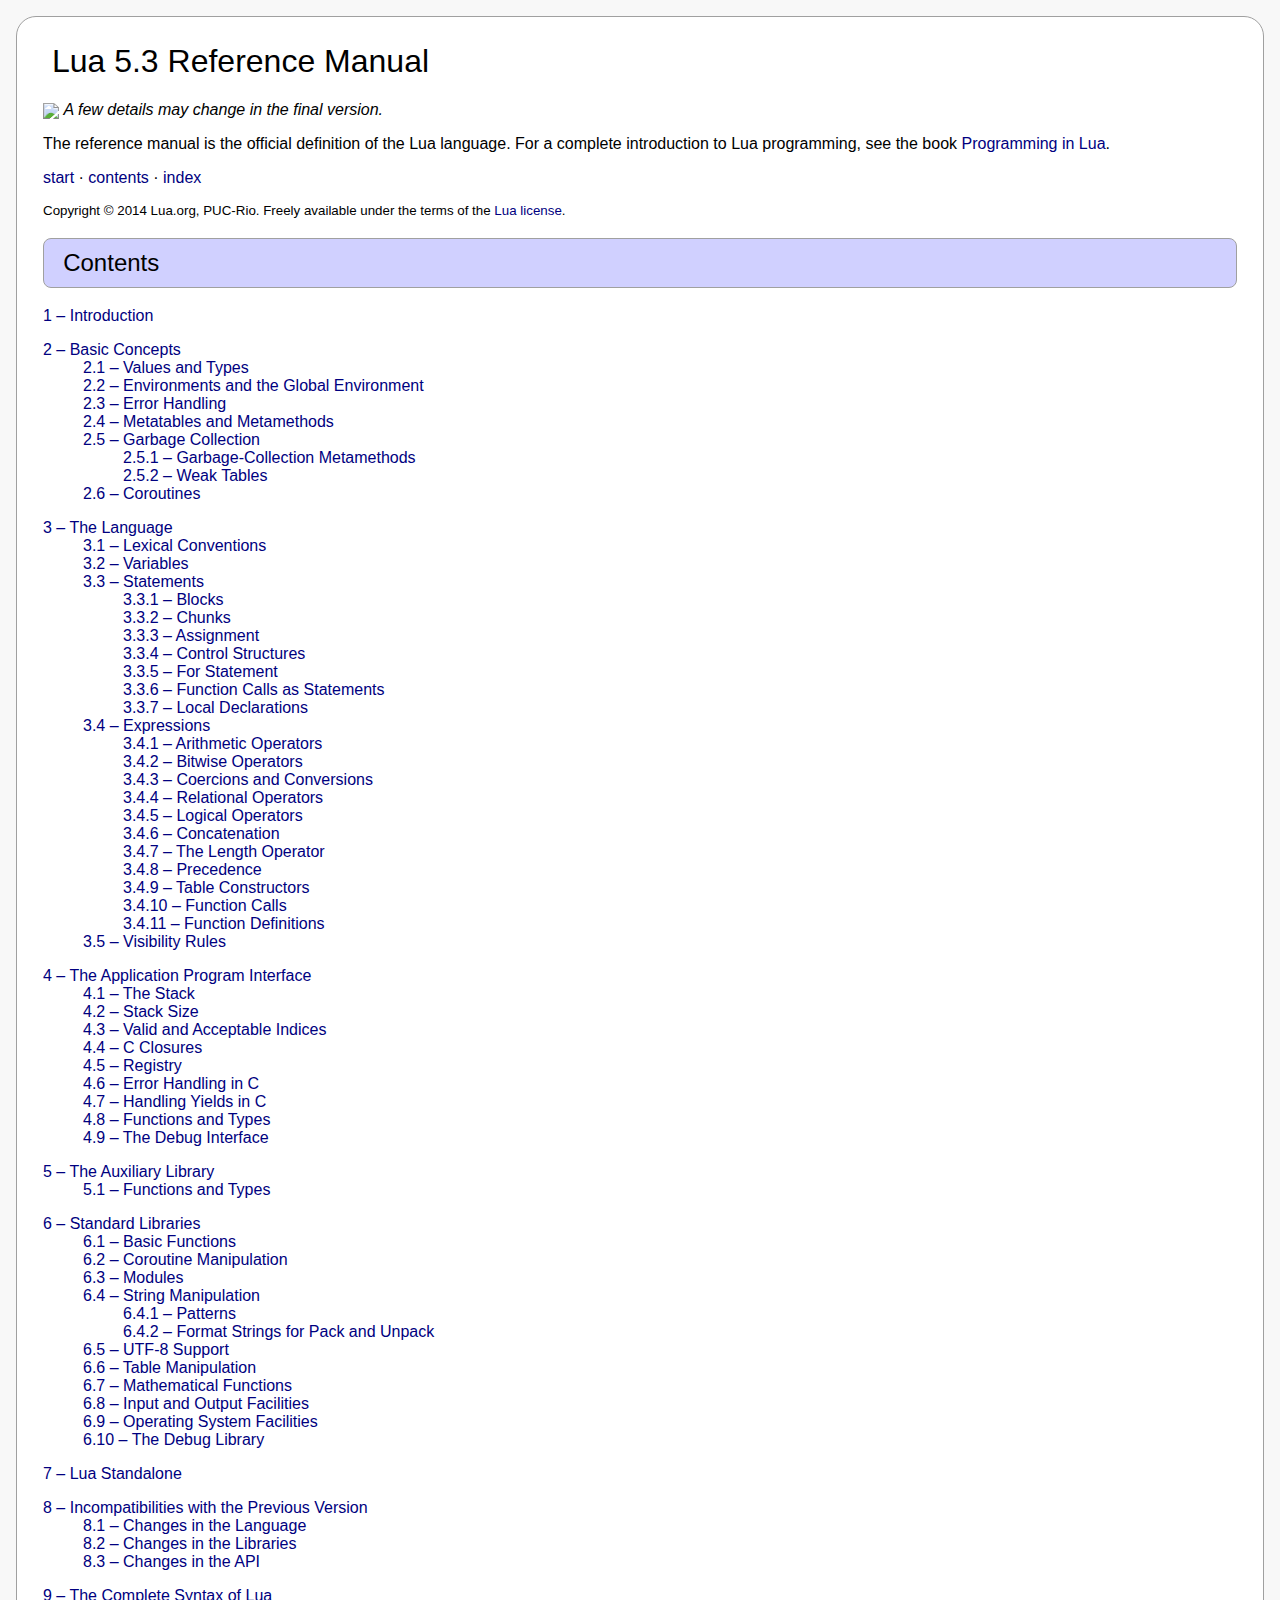
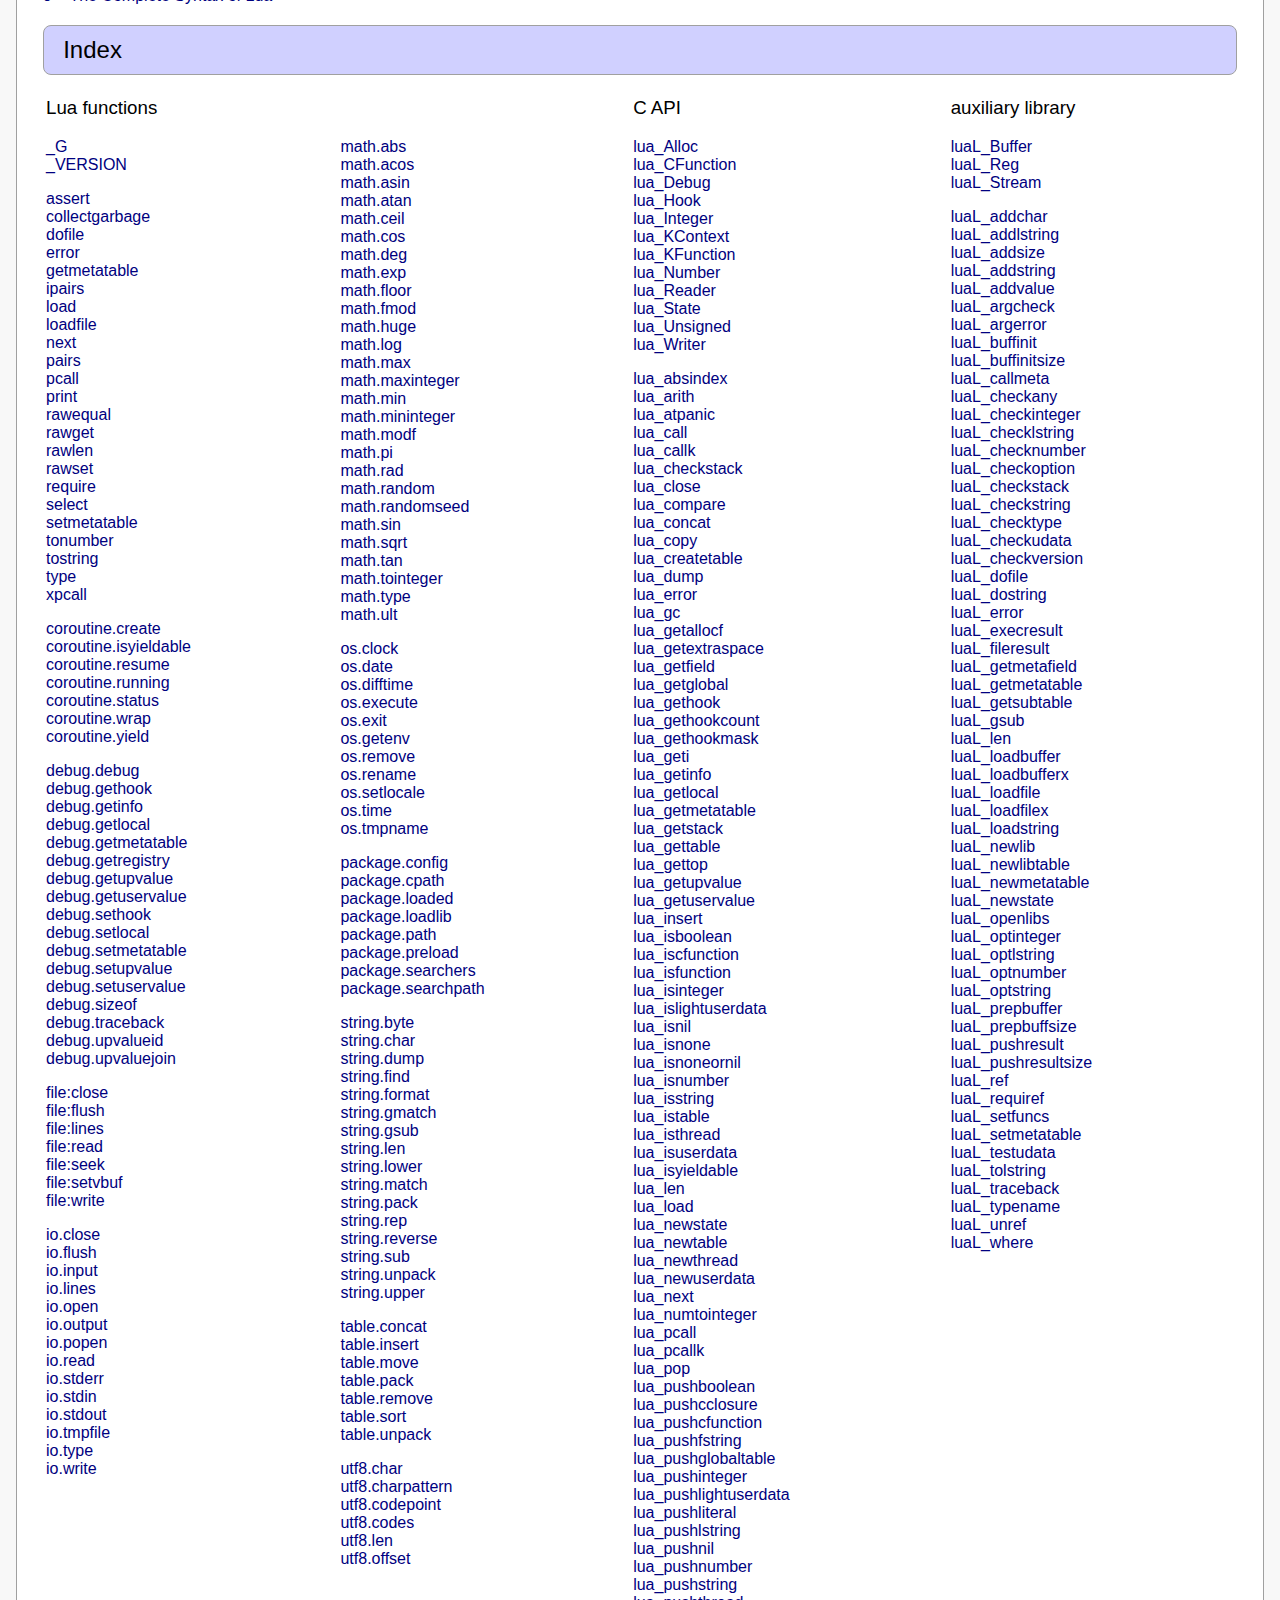
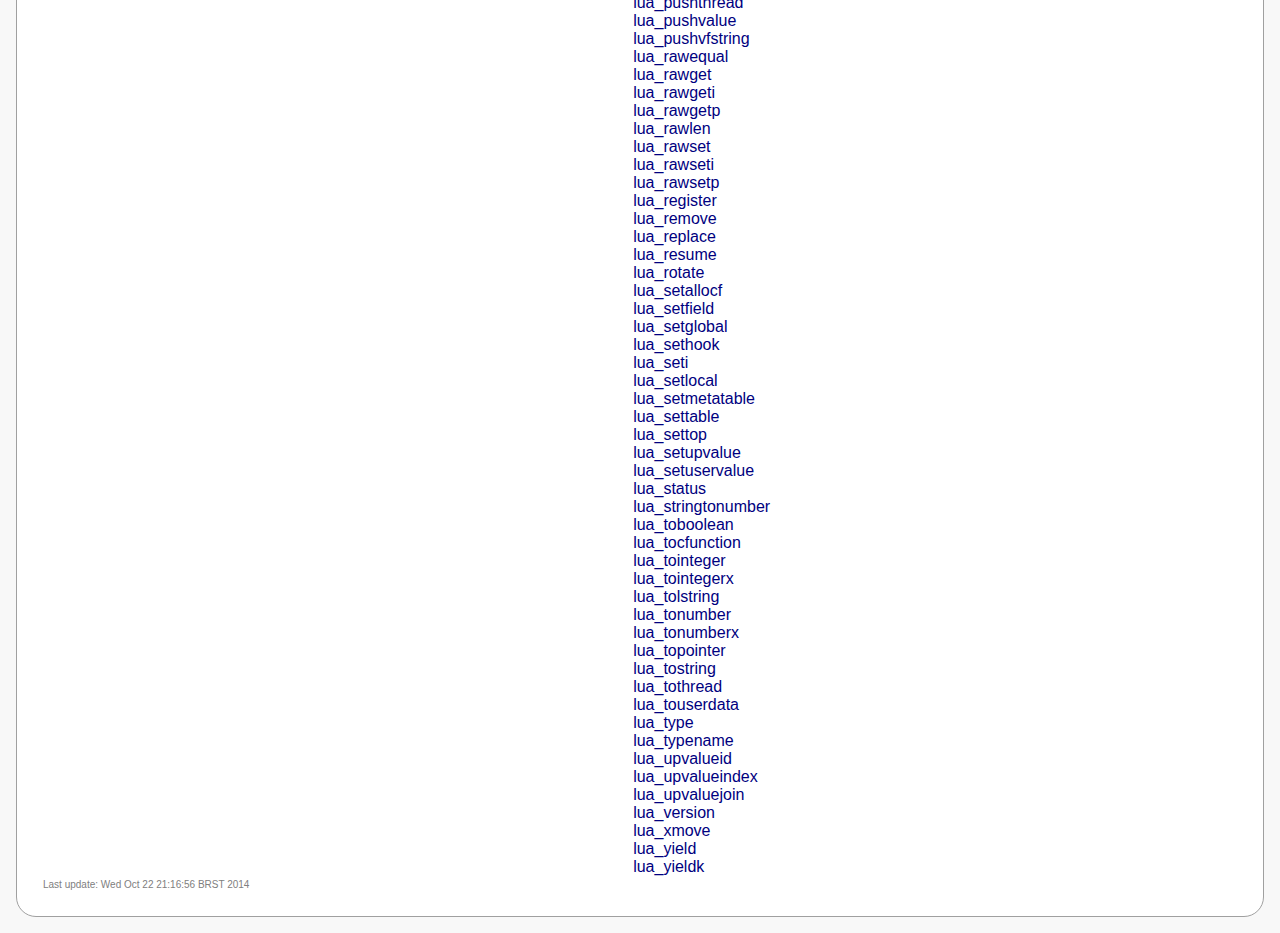
==== commit b028a76b: "Imported Lua 5.3.0-beta" ====
--- a/doc/contents.html
+++ b/doc/contents.html
@@ -22,7 +22,7 @@
 
 <P>
 <IMG SRC="alert.png" ALIGN="absbottom">
-<EM>All details may change in the final version.</EM>
+<EM>A few  details may change in the final version.</EM>
 
 <P>
 The reference manual is the official definition of the Lua language.
@@ -37,7 +37,7 @@
 <A HREF="#index">index</A>
 <HR>
 <SMALL>
-Copyright &copy; 2011&ndash;2014 Lua.org, PUC-Rio.
+Copyright &copy; 2014 Lua.org, PUC-Rio.
 Freely available under the terms of the
 <A HREF="http://www.lua.org/license.html">Lua license</A>.
 </SMALL>
@@ -117,6 +117,7 @@
 <LI><A HREF="manual.html#6.4">6.4 &ndash; String Manipulation</A>
 <UL>
 <LI><A HREF="manual.html#6.4.1">6.4.1 &ndash; Patterns</A>
+<LI><A HREF="manual.html#6.4.2">6.4.2 &ndash; Format Strings for Pack and Unpack</A>
 </UL>
 <LI><A HREF="manual.html#6.5">6.5 &ndash; UTF-8 Support</A>
 <LI><A HREF="manual.html#6.6">6.6 &ndash; Table Manipulation</A>
@@ -183,7 +184,6 @@
 
 <P>
 <A HREF="manual.html#pdf-debug.debug">debug.debug</A><BR>
-<A HREF="manual.html#pdf-debug.Csize">debug.Csize</A><BR>
 <A HREF="manual.html#pdf-debug.gethook">debug.gethook</A><BR>
 <A HREF="manual.html#pdf-debug.getinfo">debug.getinfo</A><BR>
 <A HREF="manual.html#pdf-debug.getlocal">debug.getlocal</A><BR>
@@ -196,6 +196,7 @@
 <A HREF="manual.html#pdf-debug.setmetatable">debug.setmetatable</A><BR>
 <A HREF="manual.html#pdf-debug.setupvalue">debug.setupvalue</A><BR>
 <A HREF="manual.html#pdf-debug.setuservalue">debug.setuservalue</A><BR>
+<A HREF="manual.html#pdf-debug.sizeof">debug.sizeof</A><BR>
 <A HREF="manual.html#pdf-debug.traceback">debug.traceback</A><BR>
 <A HREF="manual.html#pdf-debug.upvalueid">debug.upvalueid</A><BR>
 <A HREF="manual.html#pdf-debug.upvaluejoin">debug.upvaluejoin</A><BR>
@@ -229,7 +230,6 @@
 <TD>
 <H3>&nbsp;</H3>
 <P>
-<A HREF="manual.html#pdf-math">math</A><BR>
 <A HREF="manual.html#pdf-math.abs">math.abs</A><BR>
 <A HREF="manual.html#pdf-math.acos">math.acos</A><BR>
 <A HREF="manual.html#pdf-math.asin">math.asin</A><BR>
@@ -237,10 +237,10 @@
 <A HREF="manual.html#pdf-math.ceil">math.ceil</A><BR>
 <A HREF="manual.html#pdf-math.cos">math.cos</A><BR>
 <A HREF="manual.html#pdf-math.deg">math.deg</A><BR>
+<A HREF="manual.html#pdf-math.exp">math.exp</A><BR>
 <A HREF="manual.html#pdf-math.floor">math.floor</A><BR>
 <A HREF="manual.html#pdf-math.fmod">math.fmod</A><BR>
 <A HREF="manual.html#pdf-math.huge">math.huge</A><BR>
-<A HREF="manual.html#pdf-math.ifloor">math.ifloor</A><BR>
 <A HREF="manual.html#pdf-math.log">math.log</A><BR>
 <A HREF="manual.html#pdf-math.max">math.max</A><BR>
 <A HREF="manual.html#pdf-math.maxinteger">math.maxinteger</A><BR>
@@ -254,7 +254,9 @@
 <A HREF="manual.html#pdf-math.sin">math.sin</A><BR>
 <A HREF="manual.html#pdf-math.sqrt">math.sqrt</A><BR>
 <A HREF="manual.html#pdf-math.tan">math.tan</A><BR>
+<A HREF="manual.html#pdf-math.tointeger">math.tointeger</A><BR>
 <A HREF="manual.html#pdf-math.type">math.type</A><BR>
+<A HREF="manual.html#pdf-math.ult">math.ult</A><BR>
 
 <P>
 <A HREF="manual.html#pdf-os.clock">os.clock</A><BR>
@@ -283,8 +285,6 @@
 <A HREF="manual.html#pdf-string.byte">string.byte</A><BR>
 <A HREF="manual.html#pdf-string.char">string.char</A><BR>
 <A HREF="manual.html#pdf-string.dump">string.dump</A><BR>
-<A HREF="manual.html#pdf-string.dumpfloat">string.dumpfloat</A><BR>
-<A HREF="manual.html#pdf-string.dumpint">string.dumpint</A><BR>
 <A HREF="manual.html#pdf-string.find">string.find</A><BR>
 <A HREF="manual.html#pdf-string.format">string.format</A><BR>
 <A HREF="manual.html#pdf-string.gmatch">string.gmatch</A><BR>
@@ -292,16 +292,17 @@
 <A HREF="manual.html#pdf-string.len">string.len</A><BR>
 <A HREF="manual.html#pdf-string.lower">string.lower</A><BR>
 <A HREF="manual.html#pdf-string.match">string.match</A><BR>
+<A HREF="manual.html#pdf-string.pack">string.pack</A><BR>
 <A HREF="manual.html#pdf-string.rep">string.rep</A><BR>
 <A HREF="manual.html#pdf-string.reverse">string.reverse</A><BR>
 <A HREF="manual.html#pdf-string.sub">string.sub</A><BR>
-<A HREF="manual.html#pdf-string.undumpfloat">string.undumpfloat</A><BR>
-<A HREF="manual.html#pdf-string.undumpint">string.undumpint</A><BR>
+<A HREF="manual.html#pdf-string.unpack">string.unpack</A><BR>
 <A HREF="manual.html#pdf-string.upper">string.upper</A><BR>
 
 <P>
 <A HREF="manual.html#pdf-table.concat">table.concat</A><BR>
 <A HREF="manual.html#pdf-table.insert">table.insert</A><BR>
+<A HREF="manual.html#pdf-table.move">table.move</A><BR>
 <A HREF="manual.html#pdf-table.pack">table.pack</A><BR>
 <A HREF="manual.html#pdf-table.remove">table.remove</A><BR>
 <A HREF="manual.html#pdf-table.sort">table.sort</A><BR>
@@ -309,7 +310,7 @@
 
 <P>
 <A HREF="manual.html#pdf-utf8.char">utf8.char</A><BR>
-<A HREF="manual.html#pdf-utf8.charpatt">utf8.charpatt</A><BR>
+<A HREF="manual.html#pdf-utf8.charpattern">utf8.charpattern</A><BR>
 <A HREF="manual.html#pdf-utf8.codepoint">utf8.codepoint</A><BR>
 <A HREF="manual.html#pdf-utf8.codes">utf8.codes</A><BR>
 <A HREF="manual.html#pdf-utf8.len">utf8.len</A><BR>
@@ -324,6 +325,7 @@
 <A HREF="manual.html#lua_Debug">lua_Debug</A><BR>
 <A HREF="manual.html#lua_Hook">lua_Hook</A><BR>
 <A HREF="manual.html#lua_Integer">lua_Integer</A><BR>
+<A HREF="manual.html#lua_KContext">lua_KContext</A><BR>
 <A HREF="manual.html#lua_KFunction">lua_KFunction</A><BR>
 <A HREF="manual.html#lua_Number">lua_Number</A><BR>
 <A HREF="manual.html#lua_Reader">lua_Reader</A><BR>
@@ -347,11 +349,13 @@
 <A HREF="manual.html#lua_error">lua_error</A><BR>
 <A HREF="manual.html#lua_gc">lua_gc</A><BR>
 <A HREF="manual.html#lua_getallocf">lua_getallocf</A><BR>
+<A HREF="manual.html#lua_getextraspace">lua_getextraspace</A><BR>
 <A HREF="manual.html#lua_getfield">lua_getfield</A><BR>
 <A HREF="manual.html#lua_getglobal">lua_getglobal</A><BR>
 <A HREF="manual.html#lua_gethook">lua_gethook</A><BR>
 <A HREF="manual.html#lua_gethookcount">lua_gethookcount</A><BR>
 <A HREF="manual.html#lua_gethookmask">lua_gethookmask</A><BR>
+<A HREF="manual.html#lua_geti">lua_geti</A><BR>
 <A HREF="manual.html#lua_getinfo">lua_getinfo</A><BR>
 <A HREF="manual.html#lua_getlocal">lua_getlocal</A><BR>
 <A HREF="manual.html#lua_getmetatable">lua_getmetatable</A><BR>
@@ -399,7 +403,6 @@
 <A HREF="manual.html#lua_pushnumber">lua_pushnumber</A><BR>
 <A HREF="manual.html#lua_pushstring">lua_pushstring</A><BR>
 <A HREF="manual.html#lua_pushthread">lua_pushthread</A><BR>
-<A HREF="manual.html#lua_pushunsigned">lua_pushunsigned</A><BR>
 <A HREF="manual.html#lua_pushvalue">lua_pushvalue</A><BR>
 <A HREF="manual.html#lua_pushvfstring">lua_pushvfstring</A><BR>
 <A HREF="manual.html#lua_rawequal">lua_rawequal</A><BR>
@@ -419,6 +422,7 @@
 <A HREF="manual.html#lua_setfield">lua_setfield</A><BR>
 <A HREF="manual.html#lua_setglobal">lua_setglobal</A><BR>
 <A HREF="manual.html#lua_sethook">lua_sethook</A><BR>
+<A HREF="manual.html#lua_seti">lua_seti</A><BR>
 <A HREF="manual.html#lua_setlocal">lua_setlocal</A><BR>
 <A HREF="manual.html#lua_setmetatable">lua_setmetatable</A><BR>
 <A HREF="manual.html#lua_settable">lua_settable</A><BR>
@@ -426,7 +430,7 @@
 <A HREF="manual.html#lua_setupvalue">lua_setupvalue</A><BR>
 <A HREF="manual.html#lua_setuservalue">lua_setuservalue</A><BR>
 <A HREF="manual.html#lua_status">lua_status</A><BR>
-<A HREF="manual.html#lua_strtonum">lua_strtonum</A><BR>
+<A HREF="manual.html#lua_stringtonumber">lua_stringtonumber</A><BR>
 <A HREF="manual.html#lua_toboolean">lua_toboolean</A><BR>
 <A HREF="manual.html#lua_tocfunction">lua_tocfunction</A><BR>
 <A HREF="manual.html#lua_tointeger">lua_tointeger</A><BR>
@@ -437,8 +441,6 @@
 <A HREF="manual.html#lua_topointer">lua_topointer</A><BR>
 <A HREF="manual.html#lua_tostring">lua_tostring</A><BR>
 <A HREF="manual.html#lua_tothread">lua_tothread</A><BR>
-<A HREF="manual.html#lua_tounsigned">lua_tounsigned</A><BR>
-<A HREF="manual.html#lua_tounsignedx">lua_tounsignedx</A><BR>
 <A HREF="manual.html#lua_touserdata">lua_touserdata</A><BR>
 <A HREF="manual.html#lua_type">lua_type</A><BR>
 <A HREF="manual.html#lua_typename">lua_typename</A><BR>
@@ -470,9 +472,7 @@
 <A HREF="manual.html#luaL_buffinitsize">luaL_buffinitsize</A><BR>
 <A HREF="manual.html#luaL_callmeta">luaL_callmeta</A><BR>
 <A HREF="manual.html#luaL_checkany">luaL_checkany</A><BR>
-<A HREF="manual.html#luaL_checkint">luaL_checkint</A><BR>
 <A HREF="manual.html#luaL_checkinteger">luaL_checkinteger</A><BR>
-<A HREF="manual.html#luaL_checklong">luaL_checklong</A><BR>
 <A HREF="manual.html#luaL_checklstring">luaL_checklstring</A><BR>
 <A HREF="manual.html#luaL_checknumber">luaL_checknumber</A><BR>
 <A HREF="manual.html#luaL_checkoption">luaL_checkoption</A><BR>
@@ -480,7 +480,6 @@
 <A HREF="manual.html#luaL_checkstring">luaL_checkstring</A><BR>
 <A HREF="manual.html#luaL_checktype">luaL_checktype</A><BR>
 <A HREF="manual.html#luaL_checkudata">luaL_checkudata</A><BR>
-<A HREF="manual.html#luaL_checkunsigned">luaL_checkunsigned</A><BR>
 <A HREF="manual.html#luaL_checkversion">luaL_checkversion</A><BR>
 <A HREF="manual.html#luaL_dofile">luaL_dofile</A><BR>
 <A HREF="manual.html#luaL_dostring">luaL_dostring</A><BR>
@@ -502,13 +501,10 @@
 <A HREF="manual.html#luaL_newmetatable">luaL_newmetatable</A><BR>
 <A HREF="manual.html#luaL_newstate">luaL_newstate</A><BR>
 <A HREF="manual.html#luaL_openlibs">luaL_openlibs</A><BR>
-<A HREF="manual.html#luaL_optint">luaL_optint</A><BR>
 <A HREF="manual.html#luaL_optinteger">luaL_optinteger</A><BR>
-<A HREF="manual.html#luaL_optlong">luaL_optlong</A><BR>
 <A HREF="manual.html#luaL_optlstring">luaL_optlstring</A><BR>
 <A HREF="manual.html#luaL_optnumber">luaL_optnumber</A><BR>
 <A HREF="manual.html#luaL_optstring">luaL_optstring</A><BR>
-<A HREF="manual.html#luaL_optunsigned">luaL_optunsigned</A><BR>
 <A HREF="manual.html#luaL_prepbuffer">luaL_prepbuffer</A><BR>
 <A HREF="manual.html#luaL_prepbuffsize">luaL_prepbuffsize</A><BR>
 <A HREF="manual.html#luaL_pushresult">luaL_pushresult</A><BR>
@@ -531,10 +527,10 @@
 <HR>
 <SMALL CLASS="footer">
 Last update:
-Thu Jun 19 17:09:46 BRT 2014
+Wed Oct 22 21:16:56 BRST 2014
 </SMALL>
 <!--
-Last change: updated for Lua 5.3.0 (work3)
+Last change: updated for Lua 5.3.0 (beta)
 -->
 
 </BODY>
--- a/doc/lua.css
+++ b/doc/lua.css
@@ -0,0 +1,105 @@
+html {
+	background-color: #F8F8F8 ;
+}
+
+body {
+	border: solid #a0a0a0 1px ;
+	border-radius: 20px ;
+	padding: 26px ;
+	margin: 16px ;
+	color: #000000 ;
+	background-color: #FFFFFF ;
+	font-family: Helvetica, Arial, sans-serif ;
+	text-align: justify ;
+}
+
+h1, h2, h3, h4 {
+	font-family: Verdana, Geneva, sans-serif ;
+	font-weight: normal ;
+	font-style: normal ;
+}
+
+h2 {
+	padding-top: 0.4em ;
+	padding-bottom: 0.4em ;
+	padding-left: 0.8em ;
+	padding-right: 0.8em ;
+	background-color: #D0D0FF ;
+	border-radius: 8px ;
+	border: solid #a0a0a0 1px ;
+}
+
+h3 {
+	padding-left: 0.5em ;
+	border-left: solid #D0D0FF 1em ;
+}
+
+table h3 {
+	padding-left: 0px ;
+	border-left: none ;
+}
+
+a:link {
+	color: #000080 ;
+	background-color: inherit ;
+	text-decoration: none ;
+}
+
+a:visited {
+	background-color: inherit ;
+	text-decoration: none ;
+}
+
+a:link:hover, a:visited:hover {
+	color: #000080 ;
+	background-color: #D0D0FF ;
+	border-radius: 4px;
+}
+
+a:link:active, a:visited:active {
+	color: #FF0000 ;
+}
+
+h1 a img {
+	vertical-align: text-bottom ;
+}
+
+hr {
+	border: 0 ;
+	height: 1px ;
+	color: #a0a0a0 ;
+	background-color: #a0a0a0 ;
+	display: none ;
+}
+
+table hr {
+	display: block ;
+}
+
+:target {
+	background-color: #F8F8F8 ;
+	padding: 8px ;
+	border: solid #a0a0a0 2px ;
+	border-radius: 8px ;
+}
+
+.footer {
+	color: gray ;
+	font-size: x-small ;
+}
+
+input[type=text] {
+	border: solid #a0a0a0 2px ;
+	border-radius: 2em ;
+	background-image: url('images/search.png') ;
+	background-repeat: no-repeat ;
+	background-position: 4px center ;
+	padding-left: 20px ;
+	height: 2em ;
+}
+
+pre.session {
+	background-color: #F8F8F8 ;
+	padding: 1em ;
+	border-radius: 8px ;
+}
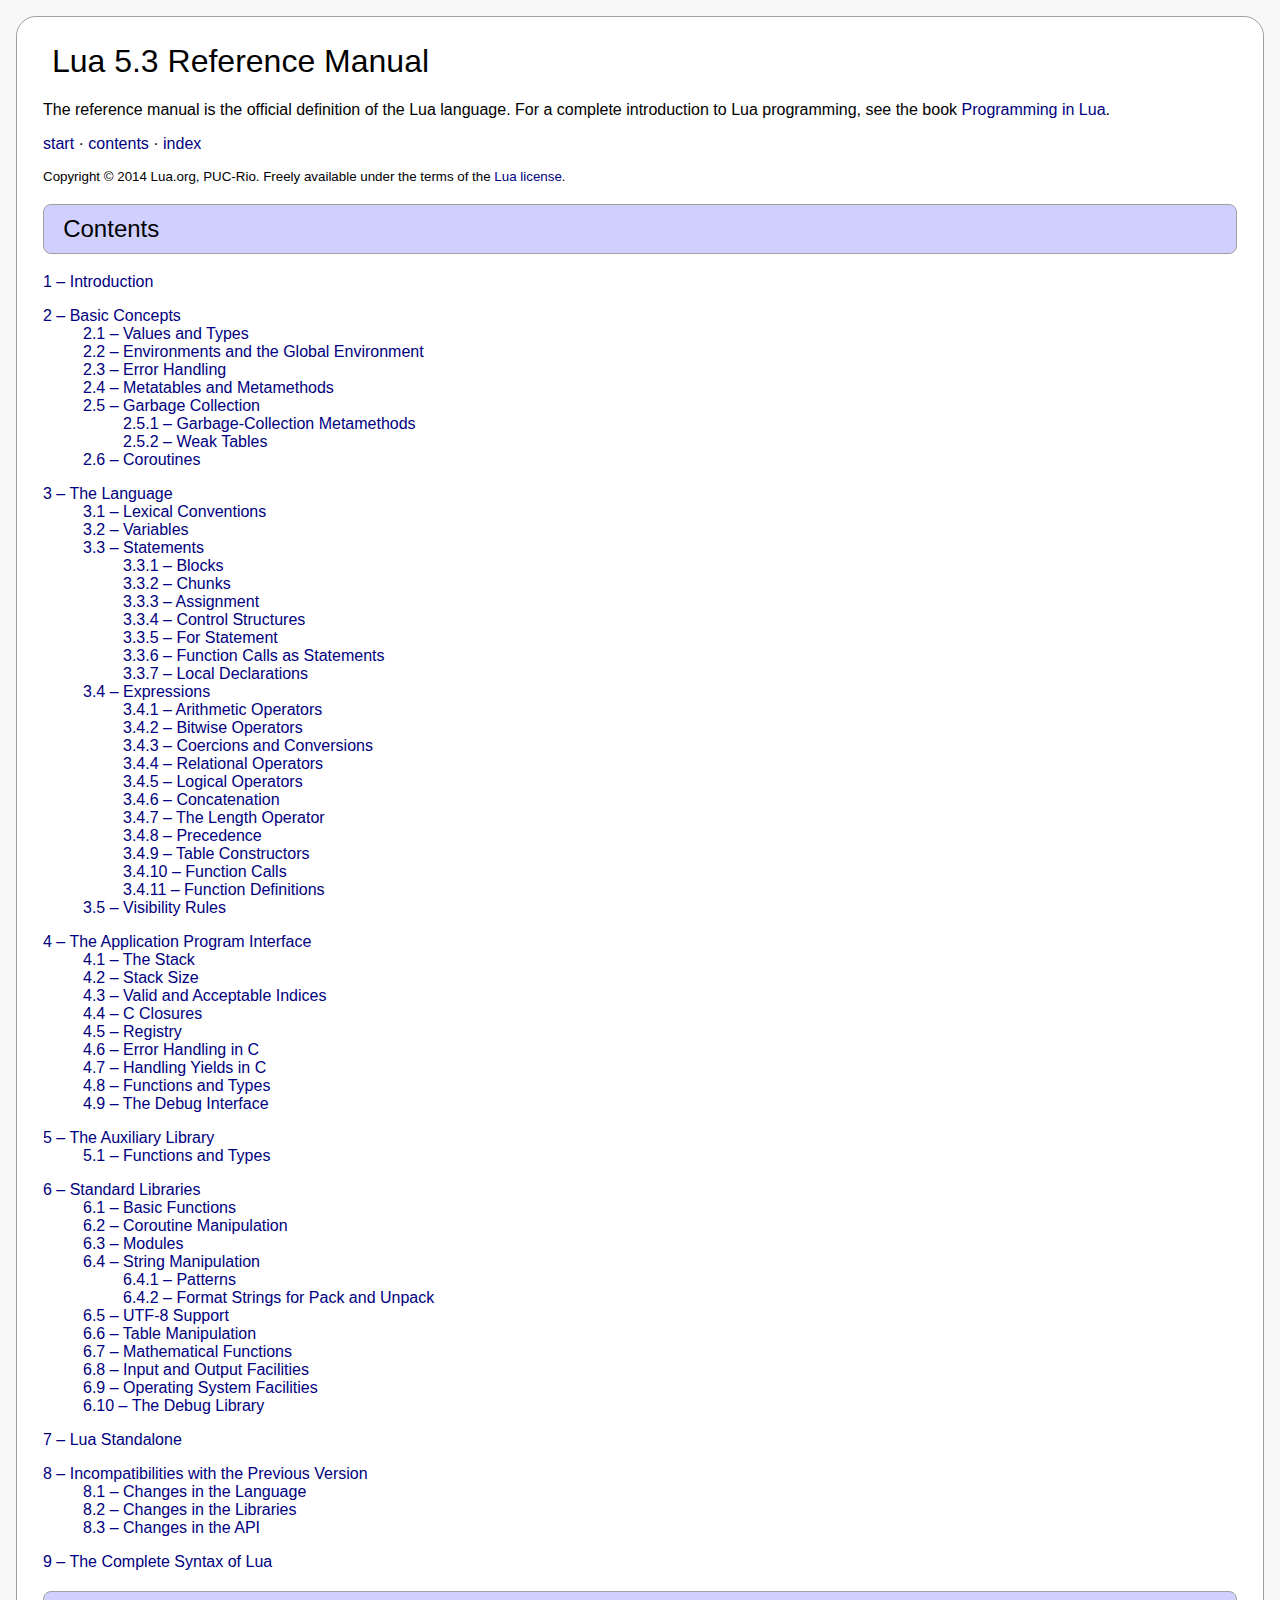
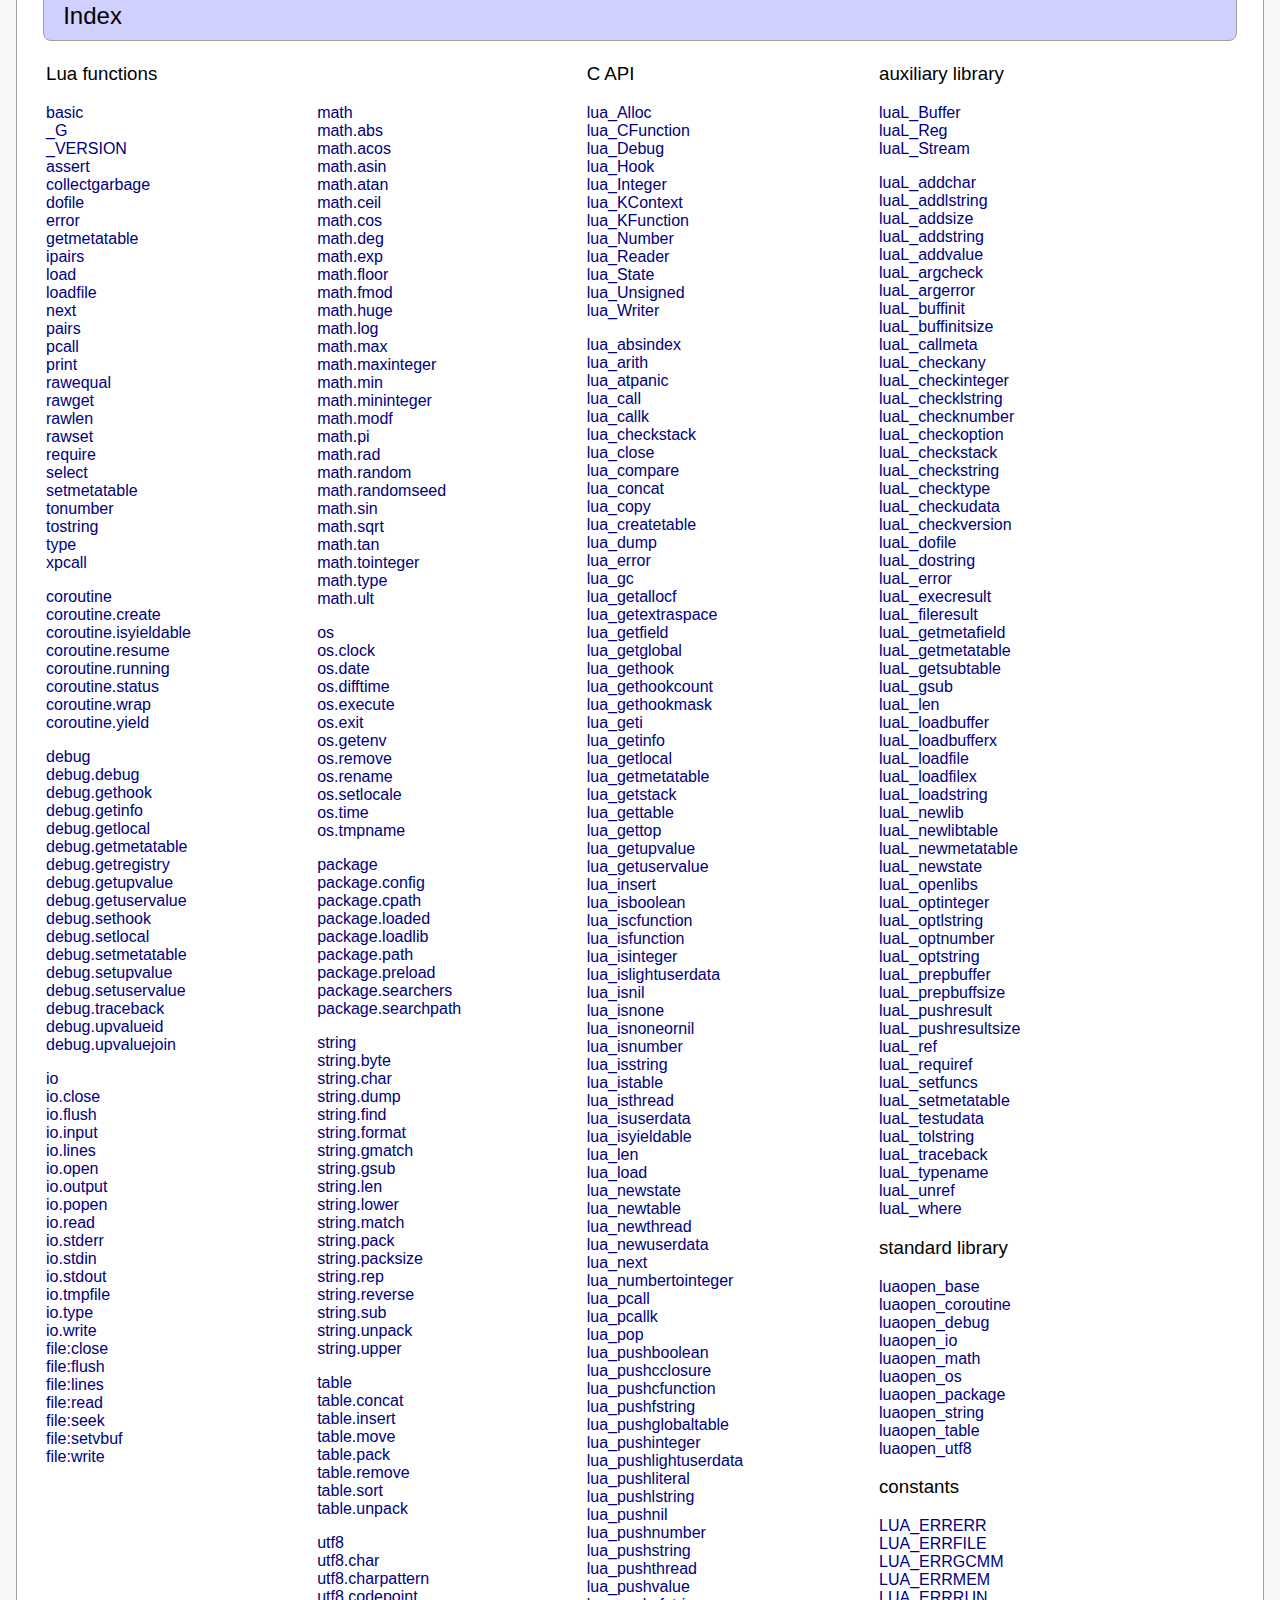
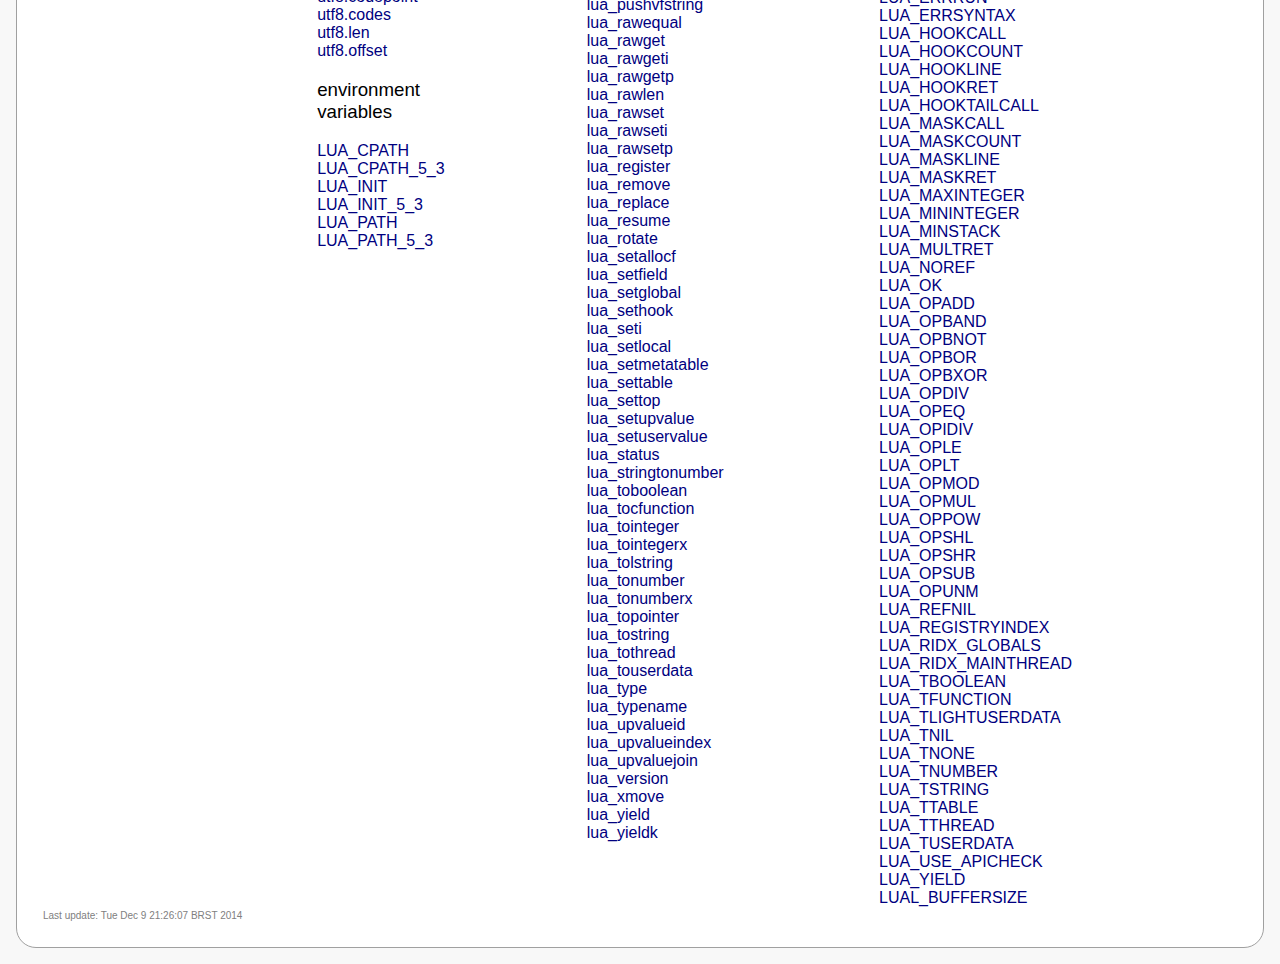
==== commit 54e0db6a: "Imported Lua 5.3.0-rc0" ====
--- a/doc/contents.html
+++ b/doc/contents.html
@@ -21,10 +21,6 @@
 </H1>
 
 <P>
-<IMG SRC="alert.png" ALIGN="absbottom">
-<EM>A few  details may change in the final version.</EM>
-
-<P>
 The reference manual is the official definition of the Lua language.
 For a complete introduction to Lua programming, see the book
 <A HREF="http://www.lua.org/pil/">Programming in Lua</A>.
@@ -145,10 +141,10 @@
 <TD>
 <H3><A NAME="functions">Lua functions</A></H3>
 <P>
+<A HREF="manual.html#6.1">basic</A><BR>
 <A HREF="manual.html#pdf-_G">_G</A><BR>
 <A HREF="manual.html#pdf-_VERSION">_VERSION</A><BR>
 
-<P>
 <A HREF="manual.html#pdf-assert">assert</A><BR>
 <A HREF="manual.html#pdf-collectgarbage">collectgarbage</A><BR>
 <A HREF="manual.html#pdf-dofile">dofile</A><BR>
@@ -174,6 +170,7 @@
 <A HREF="manual.html#pdf-xpcall">xpcall</A><BR>
 
 <P>
+<A HREF="manual.html#6.2">coroutine</A><BR>
 <A HREF="manual.html#pdf-coroutine.create">coroutine.create</A><BR>
 <A HREF="manual.html#pdf-coroutine.isyieldable">coroutine.isyieldable</A><BR>
 <A HREF="manual.html#pdf-coroutine.resume">coroutine.resume</A><BR>
@@ -183,6 +180,7 @@
 <A HREF="manual.html#pdf-coroutine.yield">coroutine.yield</A><BR>
 
 <P>
+<A HREF="manual.html#6.10">debug</A><BR>
 <A HREF="manual.html#pdf-debug.debug">debug.debug</A><BR>
 <A HREF="manual.html#pdf-debug.gethook">debug.gethook</A><BR>
 <A HREF="manual.html#pdf-debug.getinfo">debug.getinfo</A><BR>
@@ -196,21 +194,12 @@
 <A HREF="manual.html#pdf-debug.setmetatable">debug.setmetatable</A><BR>
 <A HREF="manual.html#pdf-debug.setupvalue">debug.setupvalue</A><BR>
 <A HREF="manual.html#pdf-debug.setuservalue">debug.setuservalue</A><BR>
-<A HREF="manual.html#pdf-debug.sizeof">debug.sizeof</A><BR>
 <A HREF="manual.html#pdf-debug.traceback">debug.traceback</A><BR>
 <A HREF="manual.html#pdf-debug.upvalueid">debug.upvalueid</A><BR>
 <A HREF="manual.html#pdf-debug.upvaluejoin">debug.upvaluejoin</A><BR>
 
 <P>
-<A HREF="manual.html#pdf-file:close">file:close</A><BR>
-<A HREF="manual.html#pdf-file:flush">file:flush</A><BR>
-<A HREF="manual.html#pdf-file:lines">file:lines</A><BR>
-<A HREF="manual.html#pdf-file:read">file:read</A><BR>
-<A HREF="manual.html#pdf-file:seek">file:seek</A><BR>
-<A HREF="manual.html#pdf-file:setvbuf">file:setvbuf</A><BR>
-<A HREF="manual.html#pdf-file:write">file:write</A><BR>
-
-<P>
+<A HREF="manual.html#6.8">io</A><BR>
 <A HREF="manual.html#pdf-io.close">io.close</A><BR>
 <A HREF="manual.html#pdf-io.flush">io.flush</A><BR>
 <A HREF="manual.html#pdf-io.input">io.input</A><BR>
@@ -226,10 +215,19 @@
 <A HREF="manual.html#pdf-io.type">io.type</A><BR>
 <A HREF="manual.html#pdf-io.write">io.write</A><BR>
 
+<A HREF="manual.html#pdf-file:close">file:close</A><BR>
+<A HREF="manual.html#pdf-file:flush">file:flush</A><BR>
+<A HREF="manual.html#pdf-file:lines">file:lines</A><BR>
+<A HREF="manual.html#pdf-file:read">file:read</A><BR>
+<A HREF="manual.html#pdf-file:seek">file:seek</A><BR>
+<A HREF="manual.html#pdf-file:setvbuf">file:setvbuf</A><BR>
+<A HREF="manual.html#pdf-file:write">file:write</A><BR>
+
 </TD>
 <TD>
 <H3>&nbsp;</H3>
 <P>
+<A HREF="manual.html#6.7">math</A><BR>
 <A HREF="manual.html#pdf-math.abs">math.abs</A><BR>
 <A HREF="manual.html#pdf-math.acos">math.acos</A><BR>
 <A HREF="manual.html#pdf-math.asin">math.asin</A><BR>
@@ -259,6 +257,7 @@
 <A HREF="manual.html#pdf-math.ult">math.ult</A><BR>
 
 <P>
+<A HREF="manual.html#6.9">os</A><BR>
 <A HREF="manual.html#pdf-os.clock">os.clock</A><BR>
 <A HREF="manual.html#pdf-os.date">os.date</A><BR>
 <A HREF="manual.html#pdf-os.difftime">os.difftime</A><BR>
@@ -272,6 +271,7 @@
 <A HREF="manual.html#pdf-os.tmpname">os.tmpname</A><BR>
 
 <P>
+<A HREF="manual.html#6.3">package</A><BR>
 <A HREF="manual.html#pdf-package.config">package.config</A><BR>
 <A HREF="manual.html#pdf-package.cpath">package.cpath</A><BR>
 <A HREF="manual.html#pdf-package.loaded">package.loaded</A><BR>
@@ -282,6 +282,7 @@
 <A HREF="manual.html#pdf-package.searchpath">package.searchpath</A><BR>
 
 <P>
+<A HREF="manual.html#6.4">string</A><BR>
 <A HREF="manual.html#pdf-string.byte">string.byte</A><BR>
 <A HREF="manual.html#pdf-string.char">string.char</A><BR>
 <A HREF="manual.html#pdf-string.dump">string.dump</A><BR>
@@ -293,6 +294,7 @@
 <A HREF="manual.html#pdf-string.lower">string.lower</A><BR>
 <A HREF="manual.html#pdf-string.match">string.match</A><BR>
 <A HREF="manual.html#pdf-string.pack">string.pack</A><BR>
+<A HREF="manual.html#pdf-string.packsize">string.packsize</A><BR>
 <A HREF="manual.html#pdf-string.rep">string.rep</A><BR>
 <A HREF="manual.html#pdf-string.reverse">string.reverse</A><BR>
 <A HREF="manual.html#pdf-string.sub">string.sub</A><BR>
@@ -300,6 +302,7 @@
 <A HREF="manual.html#pdf-string.upper">string.upper</A><BR>
 
 <P>
+<A HREF="manual.html#6.6">table</A><BR>
 <A HREF="manual.html#pdf-table.concat">table.concat</A><BR>
 <A HREF="manual.html#pdf-table.insert">table.insert</A><BR>
 <A HREF="manual.html#pdf-table.move">table.move</A><BR>
@@ -309,6 +312,7 @@
 <A HREF="manual.html#pdf-table.unpack">table.unpack</A><BR>
 
 <P>
+<A HREF="manual.html#6.5">utf8</A><BR>
 <A HREF="manual.html#pdf-utf8.char">utf8.char</A><BR>
 <A HREF="manual.html#pdf-utf8.charpattern">utf8.charpattern</A><BR>
 <A HREF="manual.html#pdf-utf8.codepoint">utf8.codepoint</A><BR>
@@ -316,9 +320,17 @@
 <A HREF="manual.html#pdf-utf8.len">utf8.len</A><BR>
 <A HREF="manual.html#pdf-utf8.offset">utf8.offset</A><BR>
 
+<H3><A NAME="env">environment<BR>variables</A></H3>
+<A HREF="manual.html#pdf-LUA_CPATH">LUA_CPATH</A><BR>
+<A HREF="manual.html#pdf-LUA_CPATH_5_3">LUA_CPATH_5_3</A><BR>
+<A HREF="manual.html#pdf-LUA_INIT">LUA_INIT</A><BR>
+<A HREF="manual.html#pdf-LUA_INIT_5_3">LUA_INIT_5_3</A><BR>
+<A HREF="manual.html#pdf-LUA_PATH">LUA_PATH</A><BR>
+<A HREF="manual.html#pdf-LUA_PATH_5_3">LUA_PATH_5_3</A><BR>
+
 </TD>
 <TD>
-<H3>C API</H3>
+<H3><A NAME="api">C API</A></H3>
 <P>
 <A HREF="manual.html#lua_Alloc">lua_Alloc</A><BR>
 <A HREF="manual.html#lua_CFunction">lua_CFunction</A><BR>
@@ -386,7 +398,7 @@
 <A HREF="manual.html#lua_newthread">lua_newthread</A><BR>
 <A HREF="manual.html#lua_newuserdata">lua_newuserdata</A><BR>
 <A HREF="manual.html#lua_next">lua_next</A><BR>
-<A HREF="manual.html#lua_numtointeger">lua_numtointeger</A><BR>
+<A HREF="manual.html#lua_numbertointeger">lua_numbertointeger</A><BR>
 <A HREF="manual.html#lua_pcall">lua_pcall</A><BR>
 <A HREF="manual.html#lua_pcallk">lua_pcallk</A><BR>
 <A HREF="manual.html#lua_pop">lua_pop</A><BR>
@@ -454,7 +466,7 @@
 
 </TD>
 <TD>
-<H3>auxiliary library</H3>
+<H3><A NAME="auxlib">auxiliary library</A></H3>
 <P>
 <A HREF="manual.html#luaL_Buffer">luaL_Buffer</A><BR>
 <A HREF="manual.html#luaL_Reg">luaL_Reg</A><BR>
@@ -520,6 +532,76 @@
 <A HREF="manual.html#luaL_unref">luaL_unref</A><BR>
 <A HREF="manual.html#luaL_where">luaL_where</A><BR>
 
+<H3><A NAME="library">standard library</A></H3>
+<P>
+<A HREF="manual.html#pdf-luaopen_base">luaopen_base</A><BR>
+<A HREF="manual.html#pdf-luaopen_coroutine">luaopen_coroutine</A><BR>
+<A HREF="manual.html#pdf-luaopen_debug">luaopen_debug</A><BR>
+<A HREF="manual.html#pdf-luaopen_io">luaopen_io</A><BR>
+<A HREF="manual.html#pdf-luaopen_math">luaopen_math</A><BR>
+<A HREF="manual.html#pdf-luaopen_os">luaopen_os</A><BR>
+<A HREF="manual.html#pdf-luaopen_package">luaopen_package</A><BR>
+<A HREF="manual.html#pdf-luaopen_string">luaopen_string</A><BR>
+<A HREF="manual.html#pdf-luaopen_table">luaopen_table</A><BR>
+<A HREF="manual.html#pdf-luaopen_utf8">luaopen_utf8</A><BR>
+
+<H3><A NAME="constants">constants</A></H3>
+<A HREF="manual.html#pdf-LUA_ERRERR">LUA_ERRERR</A><BR>
+<A HREF="manual.html#pdf-LUA_ERRFILE">LUA_ERRFILE</A><BR>
+<A HREF="manual.html#pdf-LUA_ERRGCMM">LUA_ERRGCMM</A><BR>
+<A HREF="manual.html#pdf-LUA_ERRMEM">LUA_ERRMEM</A><BR>
+<A HREF="manual.html#pdf-LUA_ERRRUN">LUA_ERRRUN</A><BR>
+<A HREF="manual.html#pdf-LUA_ERRSYNTAX">LUA_ERRSYNTAX</A><BR>
+<A HREF="manual.html#pdf-LUA_HOOKCALL">LUA_HOOKCALL</A><BR>
+<A HREF="manual.html#pdf-LUA_HOOKCOUNT">LUA_HOOKCOUNT</A><BR>
+<A HREF="manual.html#pdf-LUA_HOOKLINE">LUA_HOOKLINE</A><BR>
+<A HREF="manual.html#pdf-LUA_HOOKRET">LUA_HOOKRET</A><BR>
+<A HREF="manual.html#pdf-LUA_HOOKTAILCALL">LUA_HOOKTAILCALL</A><BR>
+<A HREF="manual.html#pdf-LUA_MASKCALL">LUA_MASKCALL</A><BR>
+<A HREF="manual.html#pdf-LUA_MASKCOUNT">LUA_MASKCOUNT</A><BR>
+<A HREF="manual.html#pdf-LUA_MASKLINE">LUA_MASKLINE</A><BR>
+<A HREF="manual.html#pdf-LUA_MASKRET">LUA_MASKRET</A><BR>
+<A HREF="manual.html#pdf-LUA_MAXINTEGER">LUA_MAXINTEGER</A><BR>
+<A HREF="manual.html#pdf-LUA_MININTEGER">LUA_MININTEGER</A><BR>
+<A HREF="manual.html#pdf-LUA_MINSTACK">LUA_MINSTACK</A><BR>
+<A HREF="manual.html#pdf-LUA_MULTRET">LUA_MULTRET</A><BR>
+<A HREF="manual.html#pdf-LUA_NOREF">LUA_NOREF</A><BR>
+<A HREF="manual.html#pdf-LUA_OK">LUA_OK</A><BR>
+<A HREF="manual.html#pdf-LUA_OPADD">LUA_OPADD</A><BR>
+<A HREF="manual.html#pdf-LUA_OPBAND">LUA_OPBAND</A><BR>
+<A HREF="manual.html#pdf-LUA_OPBNOT">LUA_OPBNOT</A><BR>
+<A HREF="manual.html#pdf-LUA_OPBOR">LUA_OPBOR</A><BR>
+<A HREF="manual.html#pdf-LUA_OPBXOR">LUA_OPBXOR</A><BR>
+<A HREF="manual.html#pdf-LUA_OPDIV">LUA_OPDIV</A><BR>
+<A HREF="manual.html#pdf-LUA_OPEQ">LUA_OPEQ</A><BR>
+<A HREF="manual.html#pdf-LUA_OPIDIV">LUA_OPIDIV</A><BR>
+<A HREF="manual.html#pdf-LUA_OPLE">LUA_OPLE</A><BR>
+<A HREF="manual.html#pdf-LUA_OPLT">LUA_OPLT</A><BR>
+<A HREF="manual.html#pdf-LUA_OPMOD">LUA_OPMOD</A><BR>
+<A HREF="manual.html#pdf-LUA_OPMUL">LUA_OPMUL</A><BR>
+<A HREF="manual.html#pdf-LUA_OPPOW">LUA_OPPOW</A><BR>
+<A HREF="manual.html#pdf-LUA_OPSHL">LUA_OPSHL</A><BR>
+<A HREF="manual.html#pdf-LUA_OPSHR">LUA_OPSHR</A><BR>
+<A HREF="manual.html#pdf-LUA_OPSUB">LUA_OPSUB</A><BR>
+<A HREF="manual.html#pdf-LUA_OPUNM">LUA_OPUNM</A><BR>
+<A HREF="manual.html#pdf-LUA_REFNIL">LUA_REFNIL</A><BR>
+<A HREF="manual.html#pdf-LUA_REGISTRYINDEX">LUA_REGISTRYINDEX</A><BR>
+<A HREF="manual.html#pdf-LUA_RIDX_GLOBALS">LUA_RIDX_GLOBALS</A><BR>
+<A HREF="manual.html#pdf-LUA_RIDX_MAINTHREAD">LUA_RIDX_MAINTHREAD</A><BR>
+<A HREF="manual.html#pdf-LUA_TBOOLEAN">LUA_TBOOLEAN</A><BR>
+<A HREF="manual.html#pdf-LUA_TFUNCTION">LUA_TFUNCTION</A><BR>
+<A HREF="manual.html#pdf-LUA_TLIGHTUSERDATA">LUA_TLIGHTUSERDATA</A><BR>
+<A HREF="manual.html#pdf-LUA_TNIL">LUA_TNIL</A><BR>
+<A HREF="manual.html#pdf-LUA_TNONE">LUA_TNONE</A><BR>
+<A HREF="manual.html#pdf-LUA_TNUMBER">LUA_TNUMBER</A><BR>
+<A HREF="manual.html#pdf-LUA_TSTRING">LUA_TSTRING</A><BR>
+<A HREF="manual.html#pdf-LUA_TTABLE">LUA_TTABLE</A><BR>
+<A HREF="manual.html#pdf-LUA_TTHREAD">LUA_TTHREAD</A><BR>
+<A HREF="manual.html#pdf-LUA_TUSERDATA">LUA_TUSERDATA</A><BR>
+<A HREF="manual.html#pdf-LUA_USE_APICHECK">LUA_USE_APICHECK</A><BR>
+<A HREF="manual.html#pdf-LUA_YIELD">LUA_YIELD</A><BR>
+<A HREF="manual.html#pdf-LUAL_BUFFERSIZE">LUAL_BUFFERSIZE</A><BR>
+
 </TD>
 </TR>
 </TABLE>
@@ -527,10 +609,10 @@
 <HR>
 <SMALL CLASS="footer">
 Last update:
-Wed Oct 22 21:16:56 BRST 2014
+Tue Dec  9 21:26:07 BRST 2014
 </SMALL>
 <!--
-Last change: updated for Lua 5.3.0 (beta)
+Last change: updated for Lua 5.3.0 (final)
 -->
 
 </BODY>
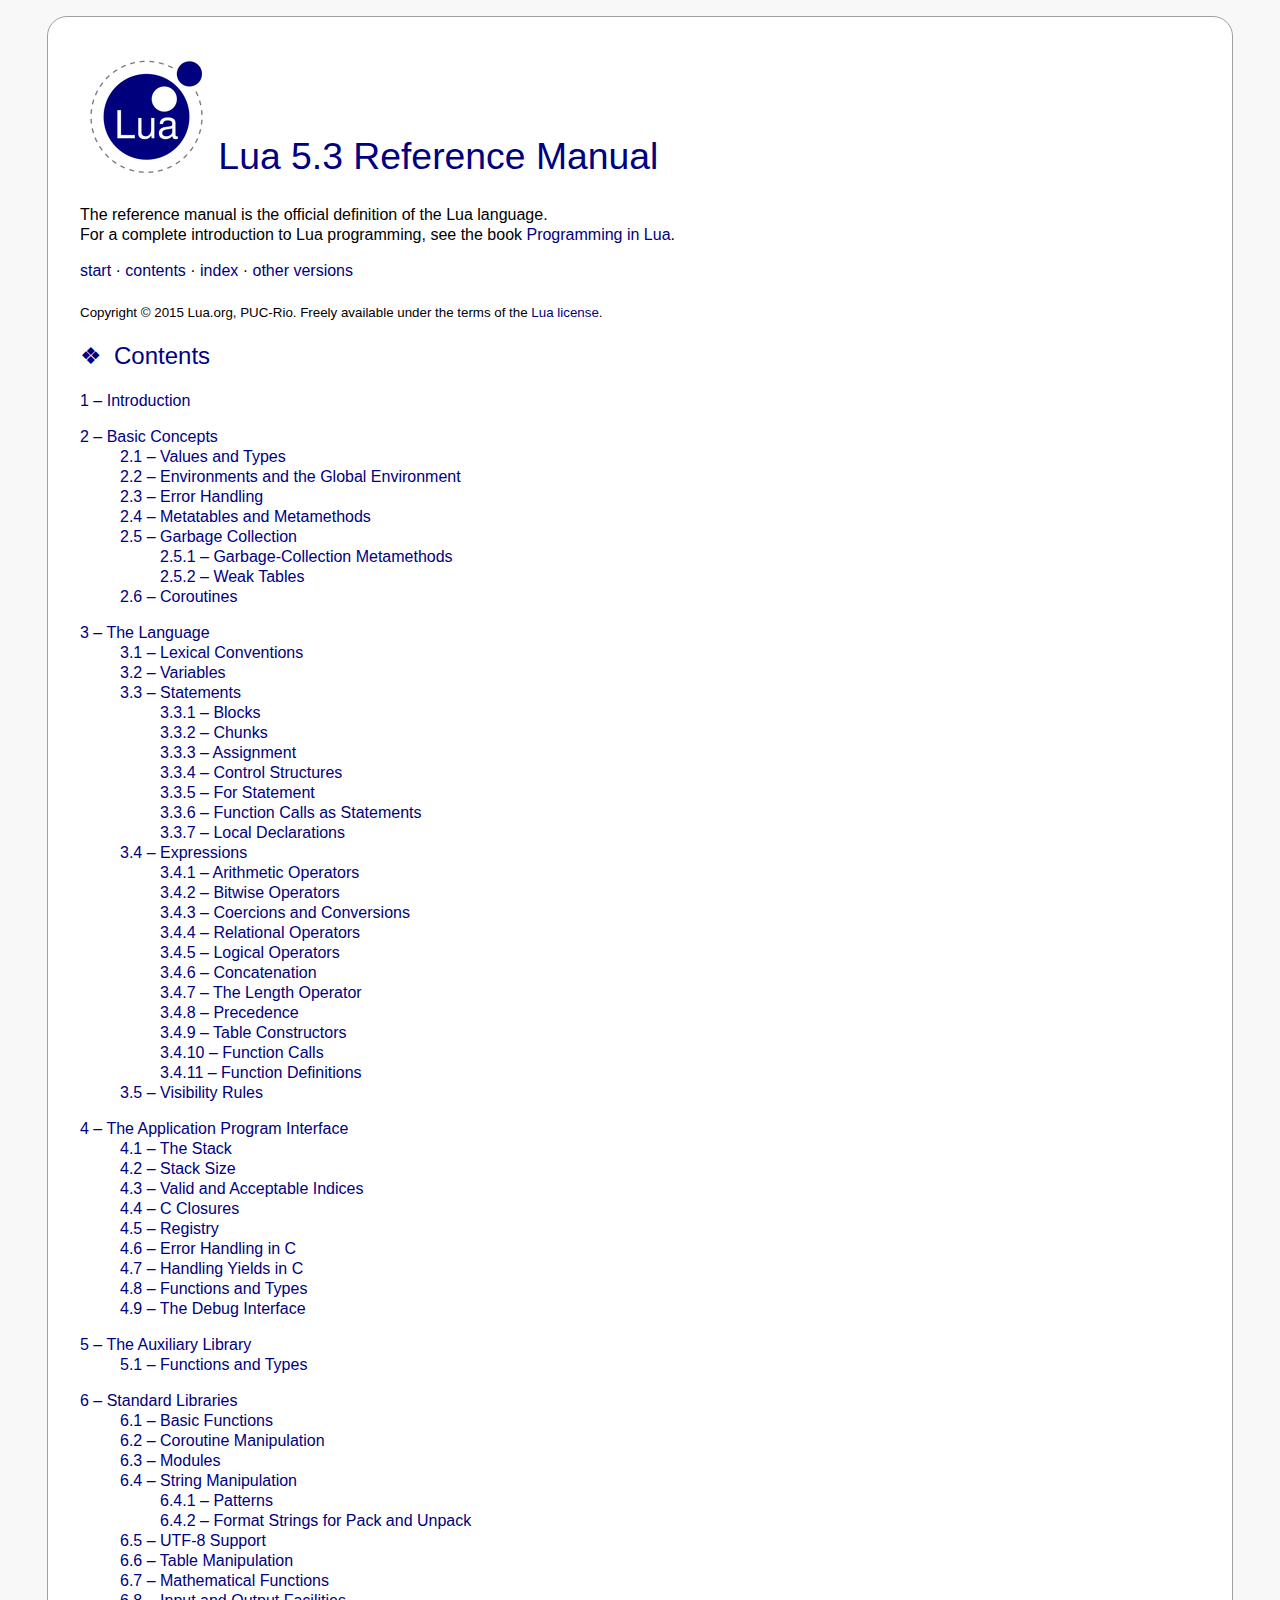
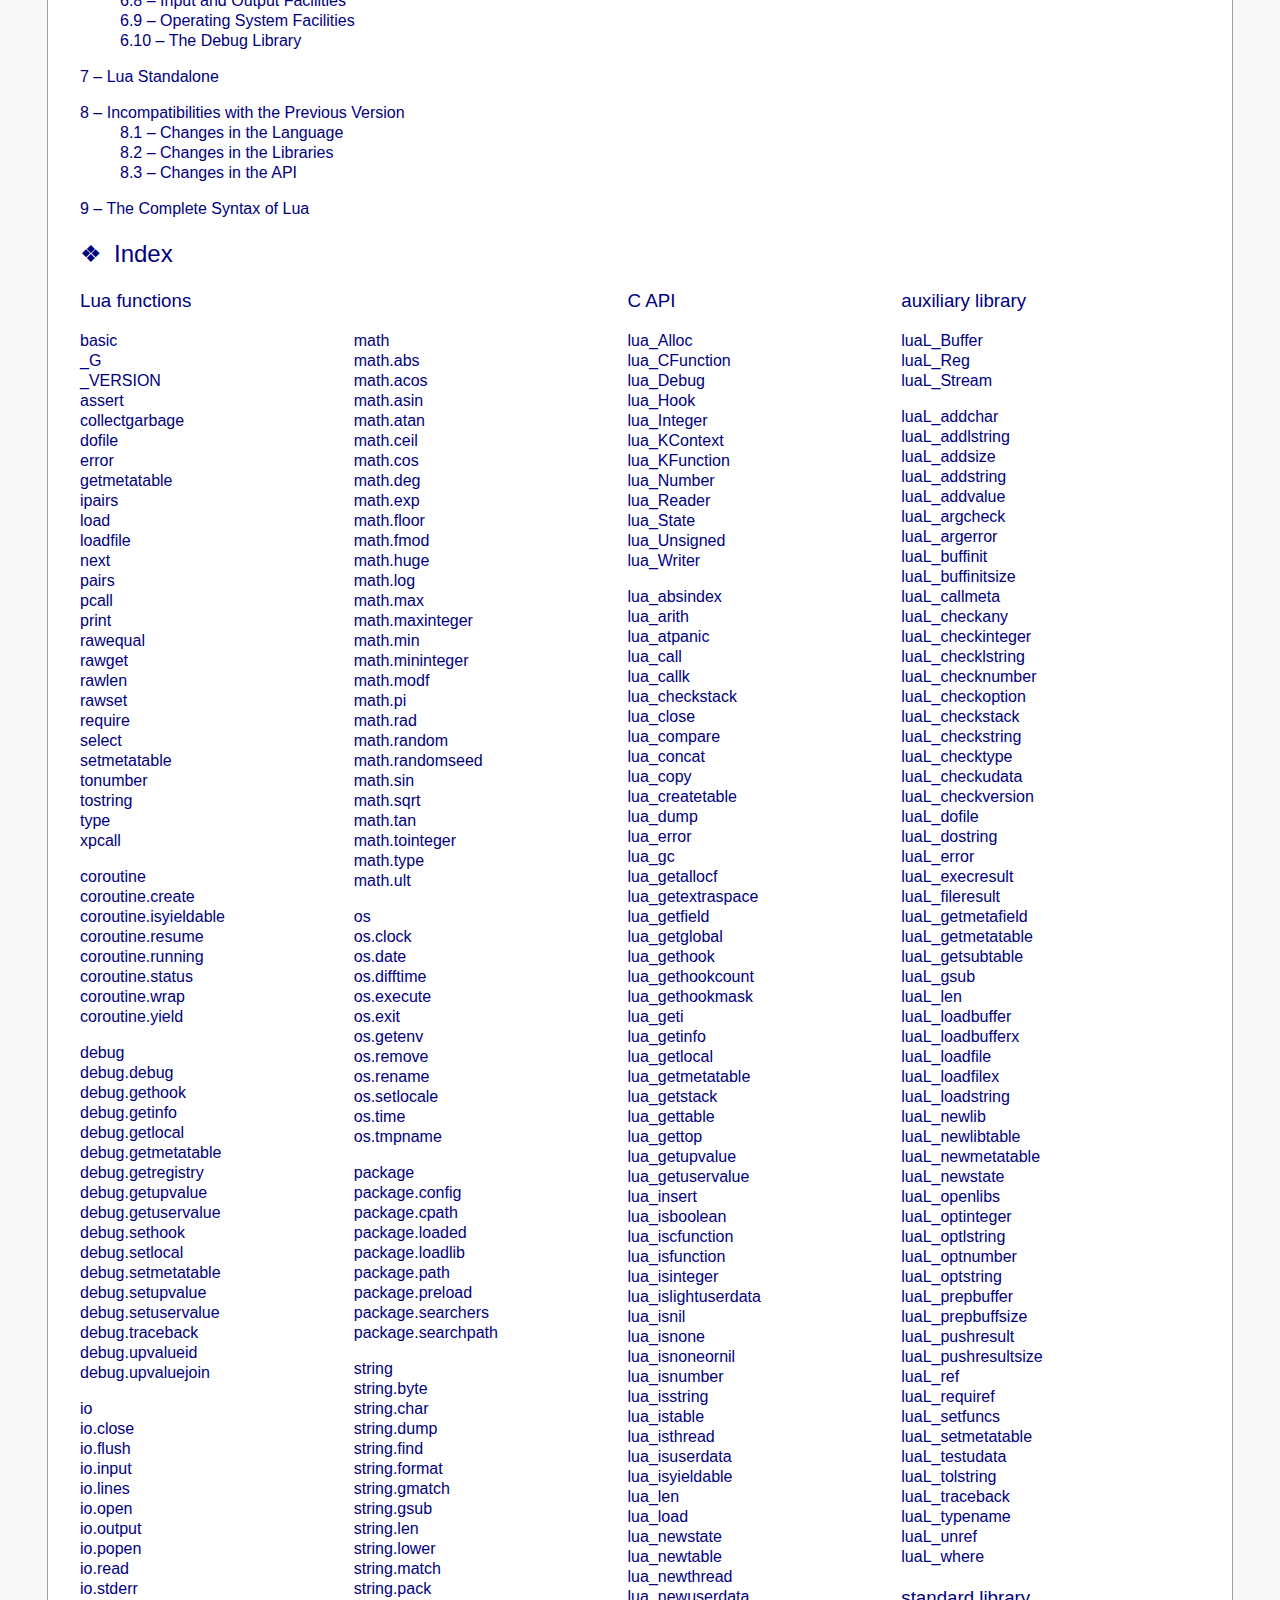
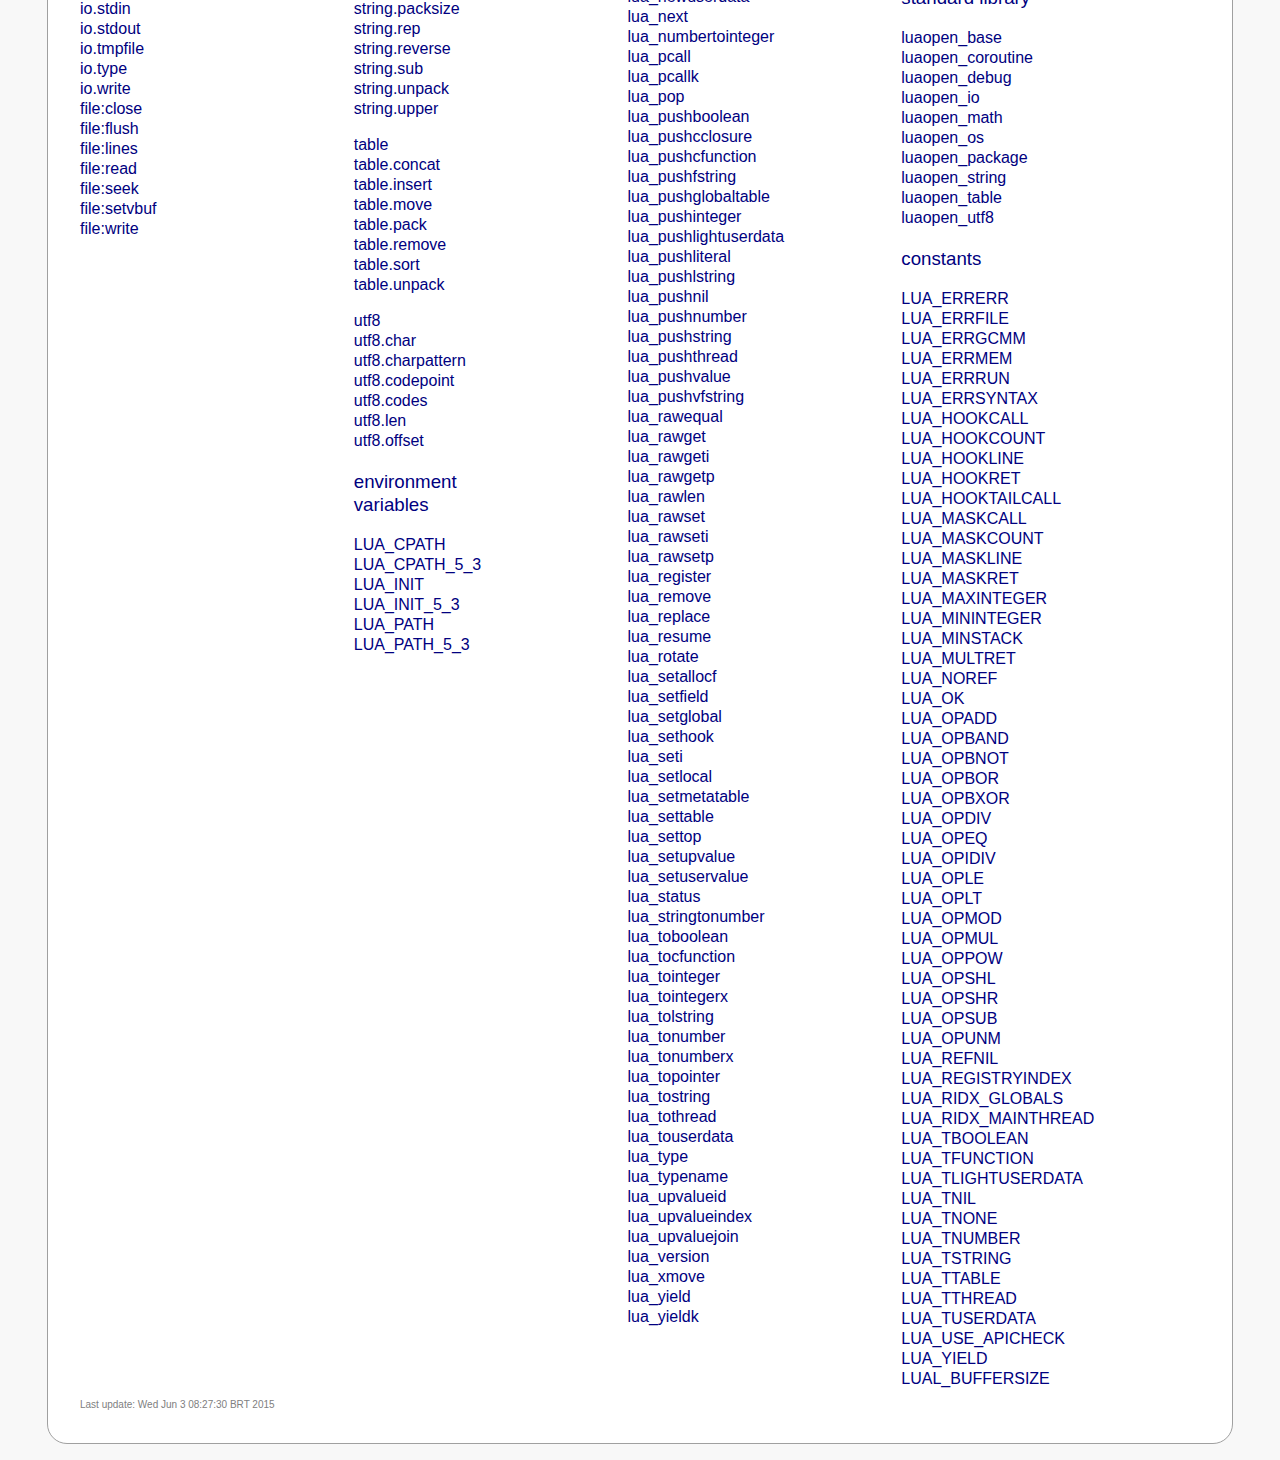
==== commit 4245457a: "Merge 929b0e64181c3b49d8d0b5b260e0322f582fedb4 into e354c6355e7f48e087678ec49e340ca0696725b1" ====
--- a/doc/contents.html
+++ b/doc/contents.html
@@ -3,43 +3,42 @@
 <HEAD>
 <TITLE>Lua 5.3 Reference Manual - contents</TITLE>
 <LINK REL="stylesheet" TYPE="text/css" HREF="lua.css">
+<LINK REL="stylesheet" TYPE="text/css" HREF="index.css">
 <META HTTP-EQUIV="content-type" CONTENT="text/html; charset=iso-8859-1">
-<STYLE TYPE="text/css">
-ul {
-	list-style-type: none ;
-	list-style-position: outside ;
-}
-</STYLE>
 </HEAD>
 
 <BODY>
 
-<HR>
 <H1>
-<A HREF="http://www.lua.org/"><IMG SRC="logo.gif" ALT="" BORDER=0></A>
+<A HREF="http://www.lua.org/"><IMG SRC="logo.gif" ALT="Lua"></A>
 Lua 5.3 Reference Manual
 </H1>
 
 <P>
 The reference manual is the official definition of the Lua language.
+<BR>
 For a complete introduction to Lua programming, see the book
 <A HREF="http://www.lua.org/pil/">Programming in Lua</A>.
 
-<P>
+<DIV CLASS="menubar">
 <A HREF="manual.html">start</A>
 &middot;
 <A HREF="#contents">contents</A>
 &middot;
 <A HREF="#index">index</A>
-<HR>
+&middot;
+<A HREF="http://www.lua.org/manual/">other versions</A>
+</DIV>
+
+<P>
 <SMALL>
-Copyright &copy; 2014 Lua.org, PUC-Rio.
+Copyright &copy; 2015 Lua.org, PUC-Rio.
 Freely available under the terms of the
 <A HREF="http://www.lua.org/license.html">Lua license</A>.
 </SMALL>
 
 <H2><A NAME="contents">Contents</A></H2>
-<UL style="padding: 0">
+<UL CLASS="contents menubar">
 <LI><A HREF="manual.html">1 &ndash; Introduction</A>
 <P>
 <LI><A HREF="manual.html#2">2 &ndash; Basic Concepts</A>
@@ -136,15 +135,14 @@
 </UL>
 
 <H2><A NAME="index">Index</A></H2>
-<TABLE WIDTH="100%">
-<TR VALIGN="top">
+<TABLE CLASS="menubar" WIDTH="100%">
+<TR>
 <TD>
 <H3><A NAME="functions">Lua functions</A></H3>
 <P>
 <A HREF="manual.html#6.1">basic</A><BR>
 <A HREF="manual.html#pdf-_G">_G</A><BR>
 <A HREF="manual.html#pdf-_VERSION">_VERSION</A><BR>
-
 <A HREF="manual.html#pdf-assert">assert</A><BR>
 <A HREF="manual.html#pdf-collectgarbage">collectgarbage</A><BR>
 <A HREF="manual.html#pdf-dofile">dofile</A><BR>
@@ -321,6 +319,7 @@
 <A HREF="manual.html#pdf-utf8.offset">utf8.offset</A><BR>
 
 <H3><A NAME="env">environment<BR>variables</A></H3>
+<P>
 <A HREF="manual.html#pdf-LUA_CPATH">LUA_CPATH</A><BR>
 <A HREF="manual.html#pdf-LUA_CPATH_5_3">LUA_CPATH_5_3</A><BR>
 <A HREF="manual.html#pdf-LUA_INIT">LUA_INIT</A><BR>
@@ -546,6 +545,7 @@
 <A HREF="manual.html#pdf-luaopen_utf8">luaopen_utf8</A><BR>
 
 <H3><A NAME="constants">constants</A></H3>
+<P>
 <A HREF="manual.html#pdf-LUA_ERRERR">LUA_ERRERR</A><BR>
 <A HREF="manual.html#pdf-LUA_ERRFILE">LUA_ERRFILE</A><BR>
 <A HREF="manual.html#pdf-LUA_ERRGCMM">LUA_ERRGCMM</A><BR>
@@ -606,13 +606,12 @@
 </TR>
 </TABLE>
 
-<HR>
-<SMALL CLASS="footer">
+<P CLASS="footer">
 Last update:
-Tue Dec  9 21:26:07 BRST 2014
-</SMALL>
+Wed Jun  3 08:27:30 BRT 2015
+</P>
 <!--
-Last change: updated for Lua 5.3.0 (final)
+Last change: revised for Lua 5.3.1
 -->
 
 </BODY>
--- a/doc/lua.css
+++ b/doc/lua.css
@@ -3,84 +3,90 @@
 }
 
 body {
+	background-color: #FFFFFF ;
+	color: #000000 ;
+	font-family: Helvetica, Arial, sans-serif ;
+	text-align: justify ;
+	line-height: 1.25 ;
+	margin: 16px auto ;
+	padding: 32px ;
 	border: solid #a0a0a0 1px ;
 	border-radius: 20px ;
-	padding: 26px ;
-	margin: 16px ;
-	color: #000000 ;
-	background-color: #FFFFFF ;
-	font-family: Helvetica, Arial, sans-serif ;
-	text-align: justify ;
+	max-width: 70em ;
+	width: 90% ;
 }
 
 h1, h2, h3, h4 {
+	color: #000080 ;
 	font-family: Verdana, Geneva, sans-serif ;
 	font-weight: normal ;
 	font-style: normal ;
+	text-align: left ;
 }
 
-h2 {
-	padding-top: 0.4em ;
-	padding-bottom: 0.4em ;
-	padding-left: 0.8em ;
-	padding-right: 0.8em ;
-	background-color: #D0D0FF ;
-	border-radius: 8px ;
-	border: solid #a0a0a0 1px ;
+h1 {
+	font-size: 28pt ;
 }
 
-h3 {
-	padding-left: 0.5em ;
-	border-left: solid #D0D0FF 1em ;
+h1 img {
+	vertical-align: text-bottom ;
 }
 
-table h3 {
-	padding-left: 0px ;
-	border-left: none ;
+h2:before {
+	content: "\2756" ;
+	padding-right: 0.5em ;
+}
+
+a {
+	text-decoration: none ;
 }
 
 a:link {
 	color: #000080 ;
-	background-color: inherit ;
-	text-decoration: none ;
-}
-
-a:visited {
-	background-color: inherit ;
-	text-decoration: none ;
 }
 
 a:link:hover, a:visited:hover {
+	background-color: #D0D0FF ;
 	color: #000080 ;
-	background-color: #D0D0FF ;
-	border-radius: 4px;
+	border-radius: 4px ;
 }
 
 a:link:active, a:visited:active {
 	color: #FF0000 ;
 }
 
-h1 a img {
-	vertical-align: text-bottom ;
+div.menubar {
+	padding-bottom: 0.5em ;
+}
+
+p.menubar {
+	margin-left: 2.5em ;
+}
+
+.menubar a:hover  {
+	margin: -3px -3px -3px -3px ;
+	padding: 3px  3px  3px  3px ;
+	border-radius: 4px ;
+}
+
+:target {
+	background-color: #F0F0F0 ;
+	margin: -8px ;
+	padding: 8px ;
+	border-radius: 8px ;
+	outline: none ;
 }
 
 hr {
-	border: 0 ;
-	height: 1px ;
-	color: #a0a0a0 ;
-	background-color: #a0a0a0 ;
 	display: none ;
 }
 
 table hr {
+	background-color: #a0a0a0 ;
+	color: #a0a0a0 ;
+	border: 0 ;
+	height: 1px ;
 	display: block ;
-}
-
-:target {
-	background-color: #F8F8F8 ;
-	padding: 8px ;
-	border: solid #a0a0a0 2px ;
-	border-radius: 8px ;
 }
 
 .footer {
@@ -103,3 +109,51 @@
 	padding: 1em ;
 	border-radius: 8px ;
 }
+
+td.gutter {
+	width: 4% ;
+}
+
+table.columns {
+	border: none ;
+	border-spacing: 0 ;
+	border-collapse: collapse ;
+}
+
+table.columns td {
+	vertical-align: top ;
+	padding: 0 ;
+	padding-bottom: 1em ;
+	text-align: justify ;
+	line-height: 1.25 ;
+}
+
+p.logos a:link:hover, p.logos a:visited:hover {
+	background-color: inherit ;
+}
+
+table.book {
+	border: none ;
+	border-spacing: 0 ;
+	border-collapse: collapse ;
+}
+
+table.book td {
+	padding: 0 ;
+	vertical-align: top ;
+}
+
+table.book td.cover {
+	padding-right: 1em ;
+}
+
+table.book img {
+	border: solid #000080 1px ;
+}
+
+table.book span {
+	font-size: small ;
+	text-align: left ;
+	display: block ;
+	margin-top: 0.25em ;
+}
--- a/doc/index.css
+++ b/doc/index.css
@@ -0,0 +1,21 @@
+ul {
+	list-style-type: none ;
+}
+
+ul.contents {
+	padding: 0 ;
+}
+
+table {
+	border: none ;
+	border-spacing: 0 ;
+	border-collapse: collapse ;
+}
+
+td {
+	vertical-align: top ;
+	padding: 0 ;
+	text-align: left ;
+	line-height: 1.25 ;
+	width: 15% ;
+}
